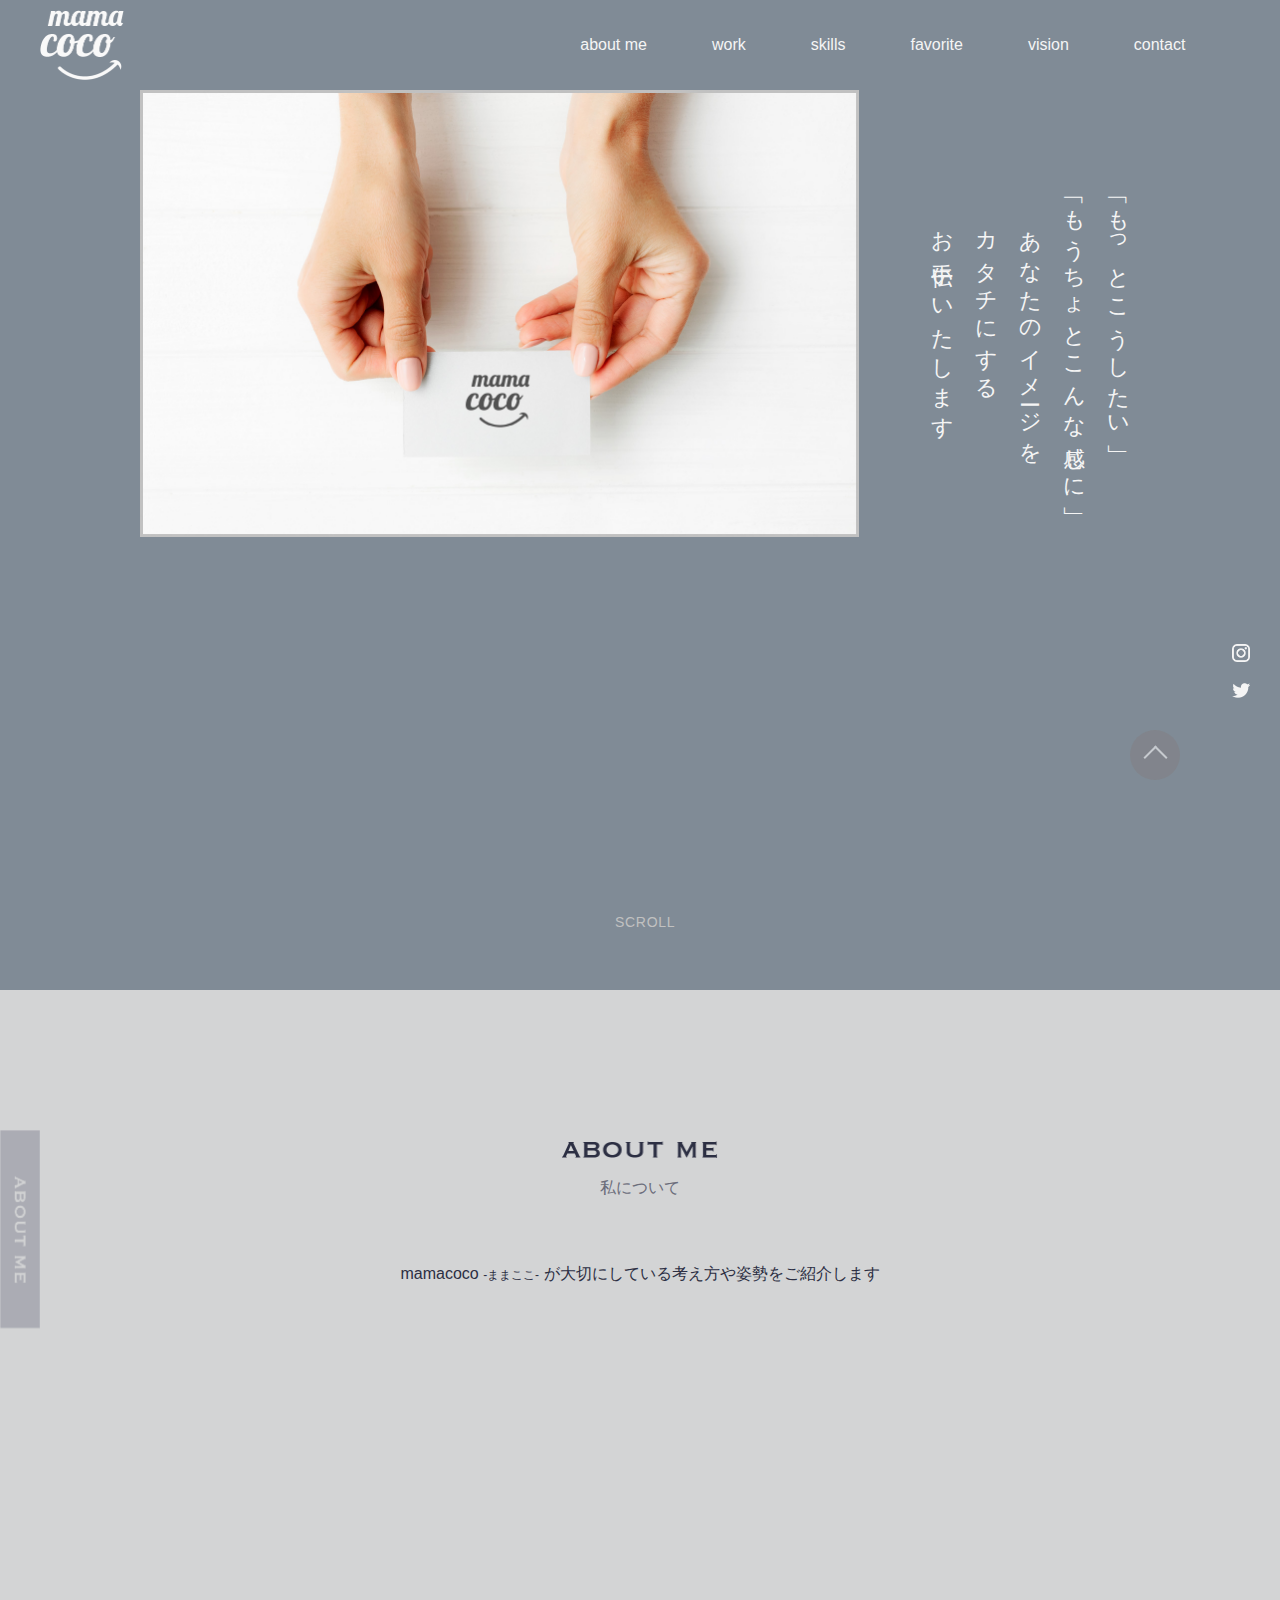
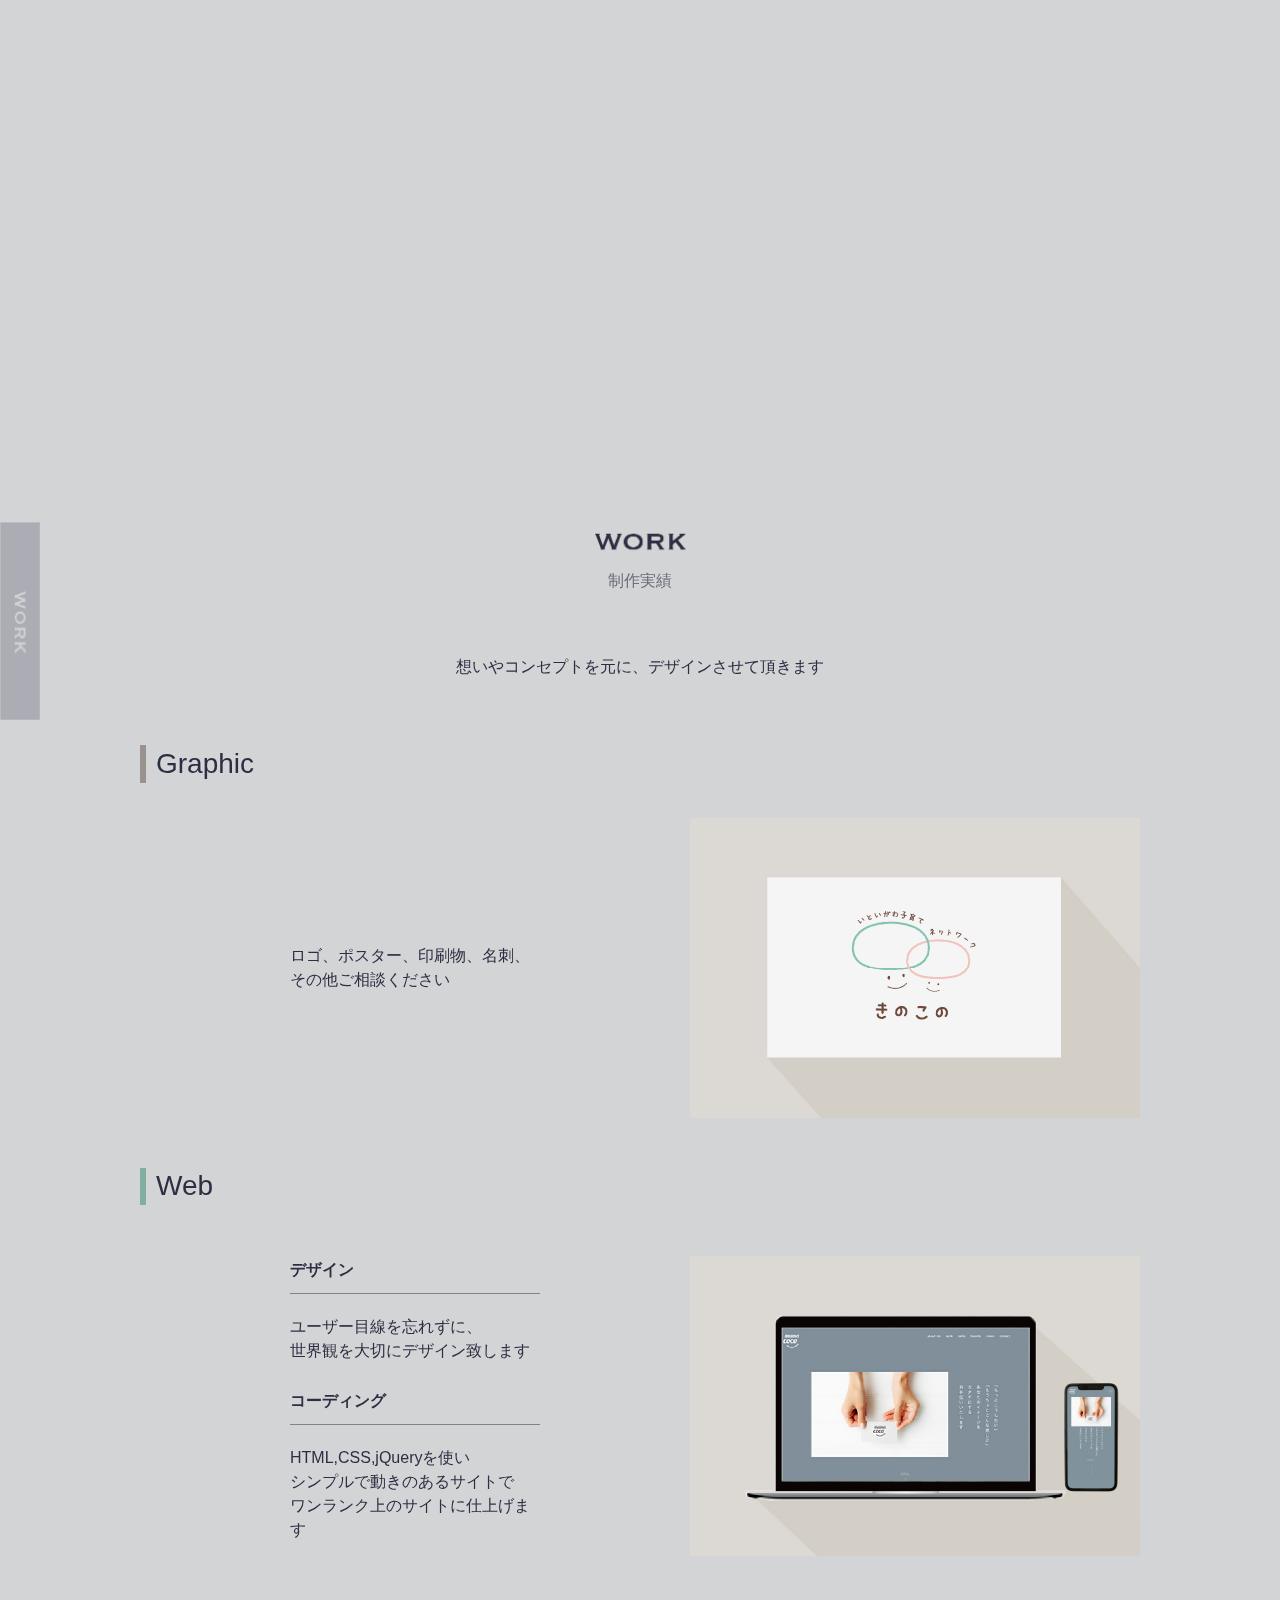
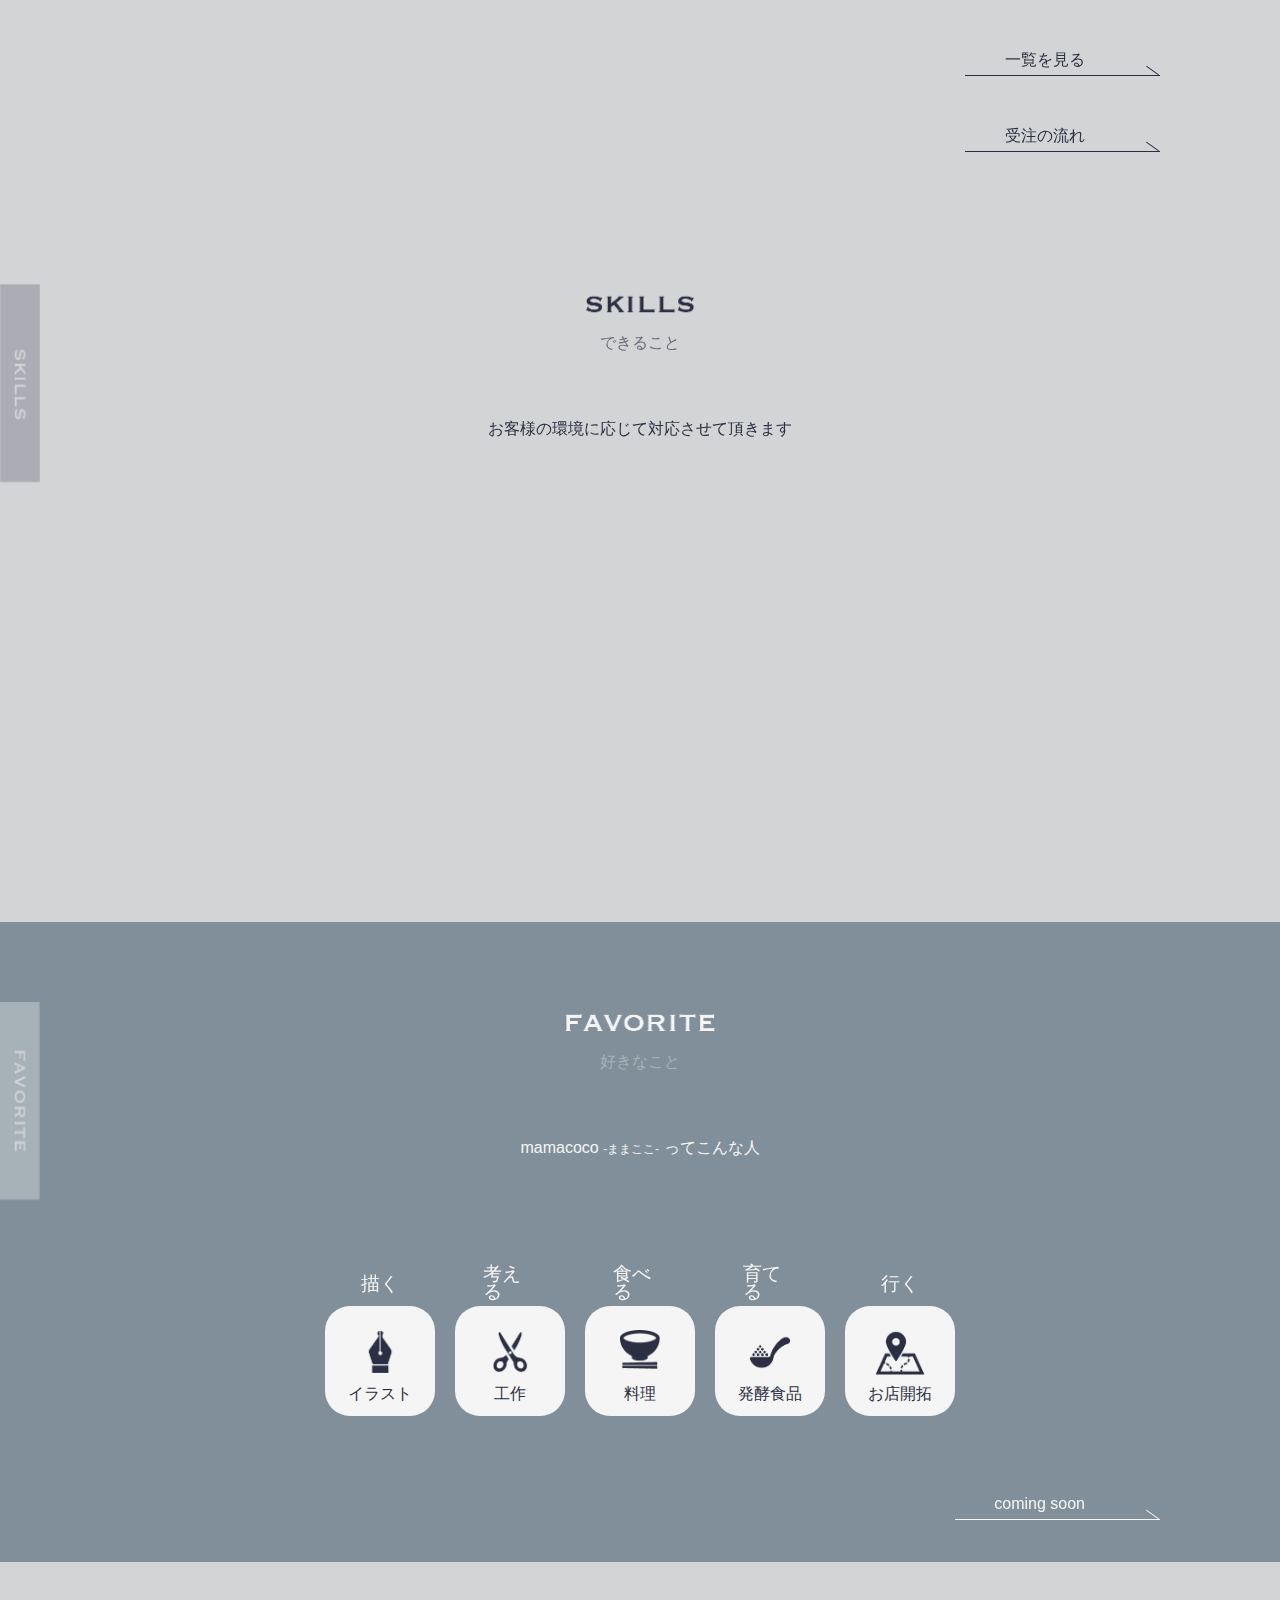
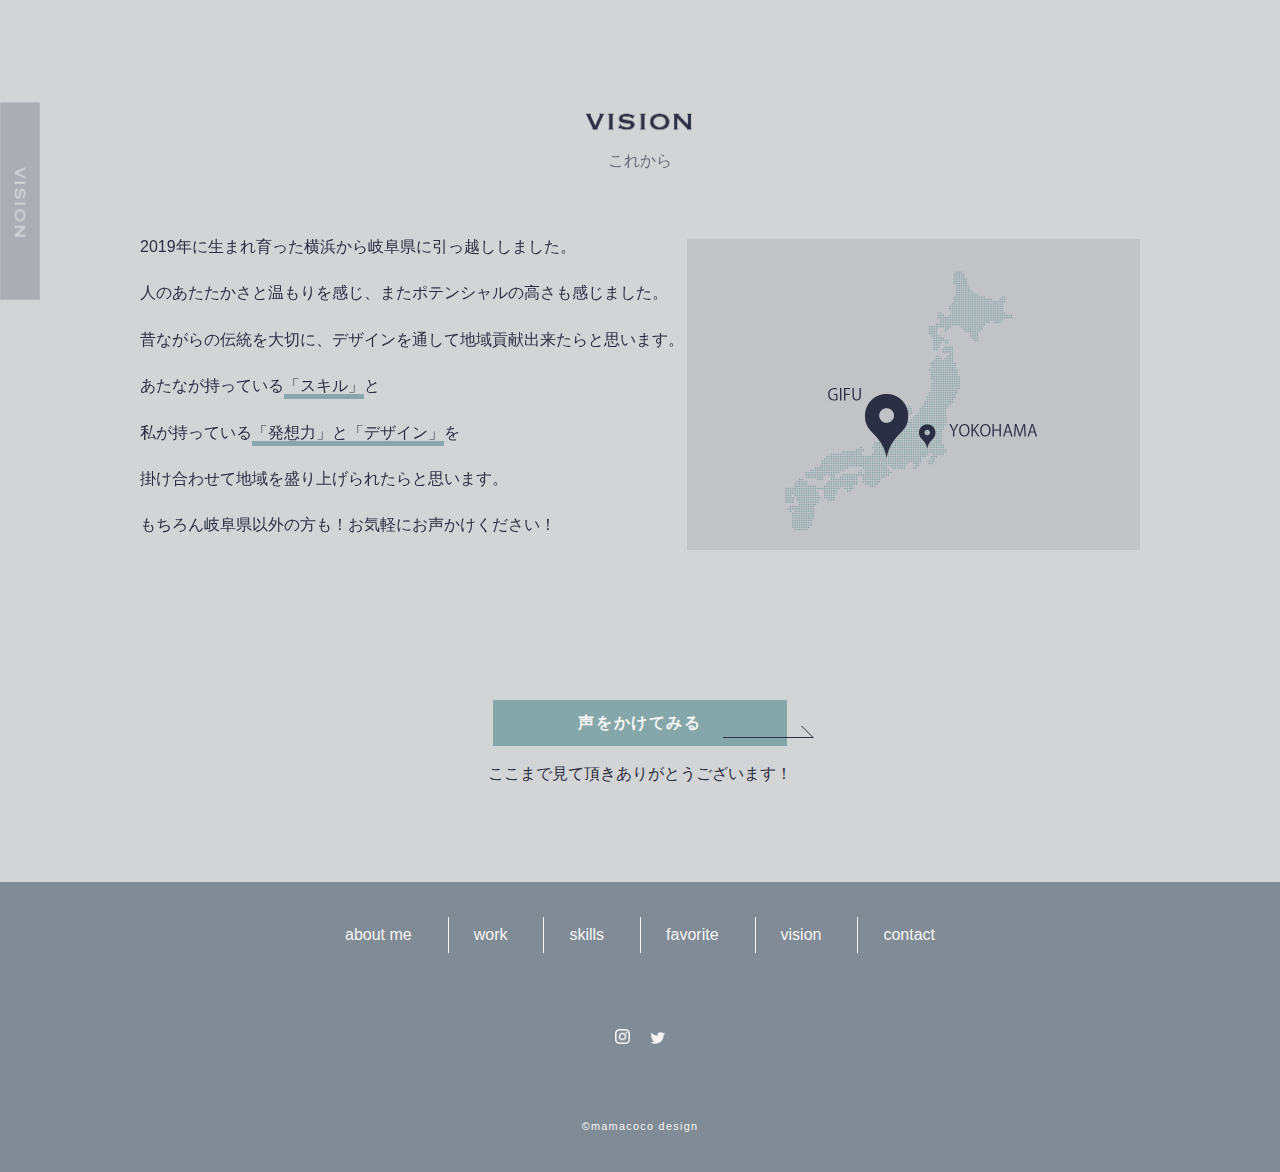
==== index.html @ 7bc3cb45 "公開" ====
<!DOCTYPE html>
<html lang="ja">

<head>
    <meta charset="UTF-8">
    <meta http-equiv="X-UA-Compatible" content="IE=edge">
    <meta name="viewport" content="width=device-width, initial-scale=1.0">
    <title>mamacoco -portfolio-</title>
    <meta name="description" content="mamacocoのポートフォリオサイトです">
    <link rel="shortcut icon" href="favicon.ico">
    <link rel="apple-touch-icon" href="apple-touch-icon.png">
    <link rel="icon" type="image/png" href="android-chrome-192x192.png">
    <link rel="stylesheet" href="css/common.css">
    <link rel="stylesheet" href="css/style.css">
    <script src="https://ajax.googleapis.com/ajax/libs/jquery/3.6.1/jquery.min.js"></script>

</head>

<body>
    <header id="header">
        <div class="header_wrap">
            <h1 class="header_logo"><a href=""><img src="images/mamacoco_logo@2x.png" alt="mamacoco"></a></h1>
            <nav class="pc_nav">
                <ul>
                    <li><a href="#about">about me</a></li>
                    <li><a href="#work">work</a>
                        <ul class="dropdown_inner">
                            <li class="dropdown_list"><a href="work/index.html">実績一覧</a></li>
                            <li class="dropdown_list"><a href="work/flowchart.html">受注の流れ</a></li>
                        </ul>
                    </li>
                    <li><a href="#skills">skills</a></li>
                    <li><a href="#favorite">favorite</a></li>
                    <li><a href="#vision">vision</a></li>
                    <li><a href="contact/index.html">contact</a></li>
                </ul>
            </nav>
            <div class="sp_btn"><span></span></div>
            <nav class="sp_nav">
                <ul>
                    <li><a href="#about">about me</a></li>
                    <li><a href="#work">work</a></li>
                    <li><a href="work/flowchart.html">how to order</a></li>
                    <li><a href="#skills">skills</a></li>
                    <li><a href="#favorite">favorite</a></li>
                    <li><a href="#vision">vision</a></li>
                    <li><a href="contact/index.html">contact</a></li>

                    <li><a href="https://www.instagram.com/mamacoco_22"><img src="images/instagram_icon_02.png"
                                alt="instagram"></a><a href="https://twitter.com/@h_ykk_h"><img
                                src="images/twitter_icon_02@2x.png" alt="twitter"></a></li>
                </ul>
                <!-- <div class="sp_nav_sns">
                    <div class="sp_sns_insta"><a href="https://www.instagram.com/mamacoco_22"><img
                                src="images/instagram_icon_02.png" alt="instagram"></a></div>
                    <div class="sp_sns_twitter"><a href="https://twitter.com/@h_ykk_h"><img
                                src="images/twitter_icon_02@2x.png" alt="twitter"></a>
                    </div>
                </div> -->
            </nav>

        </div>

    </header>
    <main>
        <!-- <div class="loader">
            <div class="loader_animation"><img src="images/mamacoco_logo_02@2x.png" alt=""></div>
        </div> -->
        <div class="lead_inner">
            <div class="lead_box">
                <div class="lead_img">
                    <img src="images/firstview_01.jpg" alt="名刺を持ってご挨拶">
                </div>
                <p class="lead_text">「もっとこうしたい」<br>「もうちょとこんな感じに」<br>&emsp;あなたのイメージを<br>
                    &emsp;カタチにする<br>&emsp;お手伝いいたします</p>
            </div>
            <ul class="lead_sns">
                <li><a href="https://www.instagram.com/mamacoco_22"><img src="images/instagram_icon_02.png"
                            alt="instagram"></a></li>
                <li><a href="https://twitter.com/@h_ykk_h"><img src="images/twitter_icon_02@2x.png" alt="twitter"></a>
                </li>
            </ul>
            <div class="scrolldown"><span>SCROLL</span></div>
        </div>
        <div class="side_wrapper">

            <div class="side_inner">
                <div class="side_heading">
                    <div class="side_img common_side_img"><img src="images/side_about.png" alt="about me"></div>
                </div>


                <section class="about inner">

                    <h2 id="about"><img src="images/about@2x.png" alt="about me"></h2>
                    <p class="under_text">私について</p>
                    <p class="sub_text">mamacoco&nbsp;<span class="small_text">-ままここ-</span>&nbsp;が<br
                            class="sp_only">大切にしている考え方や姿勢をご紹介します
                    </p>
                    <div class="about_box element">
                        <section class="about_item">
                            <div class="about_deco"><img src="images/onlyone.png" alt="only one"></div>
                            <div class="about_title">
                                <h3>あなただけのデザイン</h3>
                                <div class="about_number about_number_f"><img src="images/pc_01.png" alt="01"></div>
                            </div>
                            <p class="about_text">伝わるデザインを心がけています。<br>世界観を大切に唯一無二のものを<br>一緒に作りましょう
                            </p>

                        </section>
                        <section class="about_item">
                            <div class="about_deco about_deco_univ"><img src="images/universal.png" alt="universal">
                            </div>
                            <div class="about_title">
                                <h3>優しいデザイン</h3>
                                <div class="about_number"><img src="images/pc_02.png" alt="02"></div>
                            </div>
                            <p class="about_text">アクセシビリティ向上を目指し、<br>見やすさ分かりやすさ、<br>使い勝手を意識します</p>
                        </section>
                        <section class="about_item">
                            <div class="about_deco"><img src="images/skillup.png" alt="skill up"></div>
                            <div class="about_title">
                                <h3>上質なデザイン</h3>
                                <div class="about_number"><img src="images/pc_03.png" alt="03"></div>
                            </div>
                            <p class="about_text">
                                オリジナリティーを追求できる探求心を忘れずに、自分のレベルをあげる為に新しい事を取り入れて常にスキルアップし、<br>上質のデザインを提供出来るように
                                <br>心がけています
                            </p>
                        </section>
                        <section class="about_item">
                            <div class="about_deco"><img src="images/essence.png" alt="essence"></div>
                            <div class="about_title">
                                <h3>丁寧なデザイン</h3>
                                <div class="about_number"><img src="images/pc_04.png" alt="04"></div>
                            </div>
                            <p class="about_text">遊び心を忘れずに丁寧に真心込めて、<br>あなたの想いを大切に、<br>想いが伝わるように<br>愛を込めて制作させて頂きます</p>
                        </section>
                    </div>
                    <ul class="accordion-area">
                        <li>
                            <section>
                                <div class="accordion-item">
                                    <div class="accordion-deco"><img src="images/onlyone.png" alt="only one"></div>
                                    <h3 class="accordion-title">あなただけのデザイン</h3>
                                    <div class="accordion-number"><img src="images/pc_01.png" alt="01"></div>
                                </div>
                                <div class="accordion-box">
                                    <p> 伝わるデザインを心がけています。<br>世界観を大切に唯一無二のものを<br>一緒に作りましょう
                                    </p>
                                </div>

                            </section>
                        </li>
                        <li>
                            <section>
                                <div class="accordion-item">
                                    <div class="accordion-deco accordion-deco_uni"><img src="images/universal.png"
                                            alt="universal"></div>
                                    <h3 class="accordion-title">優しいデザイン</h3>
                                    <div class="accordion-number"><img src="images/pc_02.png" alt="02"></div>
                                </div>
                                <div class="accordion-box">
                                    <p>アクセシビリティ向上を目指し、<br>見やすさ分かりやすさ、<br>使い勝手を意識します</p>
                                </div>
                            </section>
                        </li>
                        <li>
                            <section>
                                <div class="accordion-item">
                                    <div class="accordion-deco"><img src="images/skillup.png" alt="skill up"></div>
                                    <h3 class="accordion-title">上質なデザイン</h3>
                                    <div class="accordion-number"><img src="images/pc_03.png" alt="03"></div>

                                </div>
                                <div class="accordion-box">
                                    <p>オリジナリティーを追求できる探求心を忘れずに、自分のレベルをあげる為に新しい事を取り入れて常にスキルアップし、<br>上質のデザインを提供出来るように
                                        <br>心がけています
                                    </p>
                                </div>
                            </section>
                        </li>
                        <li>
                            <section>
                                <div class="accordion-item">
                                    <div class="accordion-deco"><img src="images/essence.png" alt="essence"></div>
                                    <h3 class="accordion-title">丁寧なデザイン</h3>
                                    <div class="accordion-number"><img src="images/pc_04.png" alt="04"></div>

                                </div>
                                <div class="accordion-box">
                                    <p>遊び心を忘れずに丁寧に真心込めて、<br>あなたの想いを大切に、<br>想いが伝わるように<br>愛を込めて制作させて頂きます</p>
                                </div>
                            </section>
                        </li>
                    </ul>
                </section>
            </div>
        </div>
        <div class="side_wrapper">

            <div class="side_inner">
                <div class="side_heading">
                    <div class="side_img common_side_img"><img src="images/side_work.png" alt="work"></div>
                </div>
                <section id="work" class="work inner">


                    <h2><img src="images/work@2x.png" alt="work"></h2>
                    <p class="under_text">制作実績</p>
                    <p class="sub_text">想いやコンセプトを元に、<br class="sp_only">デザインさせて頂きます</p>
                    <div class="sp_work_inner">
                        <h3 class="work_title graphic">Graphic</h3>
                        <div class="work_box">
                            <div class="work_unit">
                                <p>ロゴ、ポスター、印刷物、名刺、<br>その他ご相談ください</p>
                            </div>
                            <div class="top_img mask_graphic">
                                <div><img src="images/top_work_01.jpg" alt="グラフィック実績"></div>
                                <a href="work/index.html#graphic" class="hover_mask">
                                    <p>
                                        グラフィックを見る
                                    </p>
                                </a>
                            </div>

                        </div>
                        <h3 class="work_title web">Web</h3>
                        <div class="work_box">
                            <div class="web_title">
                                <h4>デザイン</h4>
                                <p class="web_unit">ユーザー目線を忘れずに、<br>世界観を大切にデザイン致します</p>
                                <h4>コーディング</h4>
                                <p class="web_unit">HTML,CSS,jQueryを使い<br>シンプルで動きのあるサイトで<br>ワンランク上のサイトに仕上げます</p>
                            </div>
                            <div class="top_img mask_graphic">

                                <div class="top_img"><img src="images/top_work_02.jpg" alt="Web実績"></div>
                                <a href="work/index.html#web" class="hover_mask mask_web">
                                    <p>
                                        Webを見る
                                    </p>
                                </a>
                            </div>
                        </div>
                    </div>
                    <div class="btn_more">
                        <a href="work/index.html" class="btnarrow">一覧を見る</a>
                    </div>
                    <div class="btn_more">
                        <a href="work/flowchart.html" class="btnarrow btn_more_flow_text"> 受注の流れ</a>
                    </div>

                </section>
            </div>
        </div>
        <div class="side_wrapper">
            <div class="side_inner">
                <div class="side_heading">
                    <div class="side_img common_side_img"><img src="images/side_skills.png" alt=""></div>
                </div>
                <section id="skills" class="skills inner">
                    <h2><img src="images/skills@2x.png" alt="skills"></h2>
                    <p class="under_text">できること</p>
                    <p class="sub_text">お客様の環境に応じて対応させて頂きます</p>
                    <ul class="element">
                        <li>IIIustrator</li>
                        <li>Photoshop</li>
                        <li>Canva</li>
                        <li>HTML</li>
                        <li>CSS</li>
                        <li>JQuery</li>
                        <li>Figma</li>
                        <li>Wordpress</li>
                        <li>Studio</li>
                    </ul>
                </section>
            </div>
        </div>
        <section id="favorite" class="favorite">
            <div class="side_heading">
                <div class="side_img"><img src="images/side_favorite.png" alt=""></div>
            </div>
            <div class="favorite_inner">
                <h2><img src="images/favorite@2x.png" alt="favorite"></h2>
                <p class="under_text">好きなこと</p>
                <p class="sub_text">mamacoco&nbsp;<span class="small_text">-ままここ-</span>&nbsp;ってこんな人</p>

                <ul>

                    <li>
                        <div class="regular">
                            <h3>描く</h3>
                            <div class="favorite_icon"><img src="images/top_icon_01@2x.png" alt="ペン先のイラスト"></div>
                            <p>イラスト</p>
                        </div>
                        <div class="large">
                            <h3>描<span>く</span></h3>
                            <p class="large_comment">子供のラクガキをグッツにしたり、
                                毎日を楽しく過ごせるイラストを描いています</p>
                            <div class="large_icon"><img src="images/top_icon_06_a@2x.png" alt="ペン先のイラスト">
                            </div>
                            <p class="large_text">イラスト</p>
                        </div>
                    </li>


                    <li>
                        <div class="regular">
                            <h3>考える</h3>
                            <div class="favorite_icon"><img src="images/top_icon_02@2x.png" alt="ハサミのイラスト"></div>
                            <p>工作</p>
                        </div>
                        <div class="large">
                            <h3>考<span>える</span></h3>
                            <p class="large_comment">やっぱり紙の素材を感じていたい。誕生日やイベント毎に無心で作っています</p>
                            <div class="large_icon"><img src="images/top_icon_07_a@2x.png" alt="ハサミのイラスト">
                            </div>
                            <p class="large_text">工作</p>
                        </div>
                    </li>



                    <li>
                        <div class="regular">
                            <h3>食べる</h3>
                            <div class="favorite_icon"><img src="images/top_icon_03@2x.png" alt="お茶碗のイラスト"></div>
                            <p>料理</p>
                        </div>
                        <div class="large">
                            <h3>食<span>べる</span></h3>
                            <p class="large_comment">旬の食材を美味しく食材の栄養を引き出し、カラダが喜ぶ食生活を送っています</p>
                            <div class="large_icon"><img src="images/top_icon_08@2x.png" alt="お茶碗のイラスト"></div>
                            <p class="large_text">料理</p>
                        </div>
                    </li>


                    <li>
                        <div class="regular">
                            <h3>育てる</h3>
                            <div class="favorite_icon favorite_icon_otama"><img src="images/top_icon_04_a@2x.png"
                                    alt="おたまのイラスト"></div>
                            <p>発酵食品</p>
                        </div>
                        <div class="large">
                            <h3>育<span>てる</span></h3>
                            <p class="large_comment">梅干しに味噌やぬか漬け、日本の伝統食で家族の健康を支えます</p>
                            <div class="large_icon large_icon_otama"><img src="images/top_icon_09@2x.png"
                                    alt="おたまのイラスト"></div>
                            <p class="large_text">発酵食品</p>
                        </div>
                    </li>


                    <li>
                        <div class="regular">
                            <h3>行く</h3>
                            <div class="favorite_icon favorite_icon_map"><img src="images/top_icon_05_a@2x.png"
                                    alt="地図のイラスト"></div>
                            <p>お店開拓</p>
                        </div>
                        <div class="large">
                            <h3>行<span>く</span></h3>
                            <p class="large_comment">未知の中部地区で行ってみたい所やりたい事だらけです</p>
                            <div class="large_icon large_icon_map"><img src="images/top_icon_10@2x.png" alt="地図のイラスト">
                            </div>
                            <p class="large_text">お店開拓</p>
                        </div>
                    </li>


                </ul>

                <div class="btn_more">
                    <a href="#" class="btnarrow favorite_btn">coming soon</a>
                </div>
            </div>
        </section>
        <div class="side_wrapper">
            <div class="side_inner">
                <div class="side_heading">
                    <div class="side_img common_side_img"><img src="images/side_vision.png" alt=""></div>
                </div>
                <section id="vision" class="vision inner">

                    <h2><img src="images/vision@2x.png" alt="vision"></h2>
                    <p class="under_text">これから</p>
                    <div class="vision_box">
                        <p class="vision_text">2019年に生まれ育った横浜から岐阜県に引っ越ししました。<br>
                            人のあたたかさと温もりを感じ、またポテンシャルの高さも感じました。<br>
                            昔ながらの伝統を大切に、デザインを通して地域貢献出来たらと思います。<br>
                            あたなが持っている<span class="text_border">「スキル」</span>と<br>
                            私が持っている<span class="text_border">「発想力」と「デザイン」</span>を<br>
                            掛け合わせて地域を盛り上げられたらと思います。<br>
                            もちろん岐阜県以外の方も！お気軽にお声かけください！</p>
                        <div class="vision_img"><img src="images/vision_02@2x-80.jpg" alt=""></div>
                    </div>

                </section>
            </div>
        </div>
        <div class="contact_inner">
            <a href="contact/index.html" class="contact_btn">声をかけてみる</a>
            <p class="contact_text">ここまで見て頂きありがとうございます！</p>
        </div>
        <div id="page_top"><a href="#"></a></div>
    </main>

    <footer>
        <nav class="fnav">
            <ul>
                <li><a href="#about">about me</a></li>
                <li><a href="#work">work</a></li>
                <li><a href="#skills">skills</a></li>
                <li><a href="#favorite">favorite</a></li>
                <li><a href="#vision">vision</a></li>
                <li><a href="contact/index.html">contact</a></li>
            </ul>
        </nav>
        <ul class="footer_sns">
            <li><a href="https://www.instagram.com/mamacoco_22"><img src="images/instagram_icon_02.png"
                        alt="instagram"></a></li>
            <li><a href="https://twitter.com/@h_ykk_h"><img src="images/twitter_icon_02@2x.png" alt="twitter"></a></li>
        </ul>
        <p class="footer_copy"><small>&copy;mamacoco&nbsp;design</small></p>
    </footer>

    <script>
        $(function () {
            //ここの中に記述
            $('.sp_btn, .sp_nav li').on('click', function () {
                $('.sp_nav').fadeToggle('');
                $('.sp_btn').toggleClass('open');
            });
            $('.favorite ul li').on('click', function () {
                $('.favorite ul li').removeClass('is-active');
                $(this).addClass('is-active');
            });
            // アコーディオン
            $('.accordion-item').on('click', function () {
                var findElm = $(this).next(".accordion-box");
                $(findElm).slideToggle();
                if ($(this).find('.accordion-title').hasClass('close')) {
                    $(this).find('.accordion-title').removeClass('close');
                } else {
                    $(this).find('.accordion-title').addClass('close');
                }
            });

        });
    </script>
    <script>

    </script>
    <!-- <script>
        $(function () {
            function end_loader() {
                $('.loader').fadeOut(800);
            }
            $(window).on('load', function () {
                setTimeout(function () {
                    end_loader();
                }, 2000)
            })

        })
    </script> -->
    <script>
        $(function () {
            $(window).scroll(function () {
                const windowHeight = $(window).height();
                const scroll = $(window).scrollTop();

                $('.element').each(function () {
                    const targetPosition = $(this).offset().top;
                    if (scroll > targetPosition - windowHeight + 100) {
                        $(this).addClass("is-fadein");
                    }
                });
            });
        });
    </script>

</body>

</html>
---- css/common.css ----
@charset "utf-8";
/* cssリセット */

/*利用するタグによってこちらの内容は増やす*/

html,
body,
h1,
h2,
h3,
p,
dl,
dt,
dd,
ul,
li {
    margin: 0;
    padding: 0;
    line-height: 1;

    color: #2c2f43;
    font-family: "游ゴシック体", YuGothic, "游ゴシック Medium",
        "Yu Gothic Medium", "游ゴシック", "Yu Gothic", sans-serif;
    font-feature-settings: "palt";
    scroll-behavior: smooth;
    scroll-padding-top: 89px;
}

a {
    text-decoration: none;

    color: inherit;
    transition: 0.3s;
}
a:hover {
    opacity: 0.5;
}
ul {
    list-style: none;
}

img {
    max-width: 100%;
    vertical-align: bottom;
    border: none;
}
/* 共通 */
body {
    background-color: #d3d4d5;
}
.inner {
    max-width: 1000px;
    margin: 0 auto;
    margin-top: 60px;

    padding: 80px 40px 0 40px;
}
.under_text {
    margin-top: 13px;
    text-align: center;
    margin-bottom: 70px;
    color: #6b6d7b;
}
.sub_text {
    text-align: center;
    margin-bottom: 70px;
}
.small_text {
    font-size: 12px;
}
.sp_only {
    display: none;
}
/* ヘッダー */
header {
    background-color: #808b96;
    position: fixed;
    top: 0;
    left: 0;
    right: 0;
    z-index: 999;
}
.header_wrap {
    display: flex;
    justify-content: space-between;
    max-width: 1200px;
    margin-left: 20px;
    align-items: center;
    padding-right: 7%;
    padding-left: 20px;
}
.header_logo {
    width: 84px;
    margin-bottom: 10px;
}
.pc_nav ul {
    display: flex;
}
.pc_nav > ul > li {
    color: #f5f5f5;
    font-size: 16px;
    padding: 36px 5px;
    position: relative;
    display: inline-block;
    text-decoration: none;
}
.pc_nav > ul > li + li {
    margin-left: 55px;
}
/* ホバーした時の下線 */
.pc_nav > ul > li a::after {
    position: absolute;
    bottom: 22px;
    left: 0;
    content: "";
    width: 100%;
    height: 2px;
    background: #f5f5f5;
    transform: scale(0, 1);
    transform-origin: left top;
    transition: transform 0.3s;
}
.pc_nav > ul > li a:hover::after {
    transform: scale(1, 1);
}
.dropdown_list a:hover::after {
    display: none;
}
.pc_nav ul .dropdown_inner {
    display: none;
    width: 100%;
    position: absolute;
    top: 88px;
    left: 0;
}
.pc_nav ul li:hover .dropdown_inner {
    display: block;
    display: flex;
    flex-direction: column;
    align-items: center;
}
.dropdown_inner .dropdown_list {
    width: 100px;
    height: 50px;
    background-color: #808f9a;
    transition: all 0.3s;
    position: relative;
    margin-left: 0;
}
.dropdown_list::before {
    content: "";
    width: 100%;
    height: 1px;
    background-color: #6b6d7b;
    position: absolute;
    top: 0;
    left: 0;
}
.dropdown_list:hover {
    background-color: #808f9a;
}
.dropdown_list a {
    display: flex;
    justify-content: center;
    align-items: center;
    color: #f5f5f5;
    padding-top: 15px;
}

/* サイド */
.side_inner {
    width: 100%;
    position: relative;
}
.side_wrapper {
    width: 100%;
    position: relative;
}
.side_heading {
    position: absolute;
    top: 0;
    left: 0;
    height: 100%;
}
.side_img {
    width: 40px;
    position: sticky;
    left: 0;
    top: 0;
    padding-top: 80px;
}
.outline {
    padding-left: 40px;
    padding-right: 40px;
    margin-top: 80px;
}
/* 矢印ボタン */
.btnarrow {
    position: relative;
    display: inline-block;
    padding: 0 75px;
    color: #2c2f43;
    text-decoration: none;
    outline: none;
}
.btnarrow::before {
    content: "";
    position: absolute;
    bottom: -8px;
    left: 15%;
    width: 85%;
    height: 1px;
    background: #2c2f43;

    transition: all 0.3s;
}
.btnarrow::after {
    content: "";
    position: absolute;
    bottom: -3px;
    right: 0;
    width: 15px;
    height: 1px;
    background: #2c2f43;
    transform: rotate(35deg);
    transition: all 0.3s;
}
.btnarrow:hover::before {
    left: 20%;
}
.btnarrow:hover::after {
    right: -5%;
}
.btn_more {
    text-align: end;
    margin-top: 80px;
    margin-right: -20px;
}

/* コンタクトボタン */
.contact_btn {
    position: relative;
    padding: 15px 85px;
    display: inline-block;
    text-align: center;
    text-decoration: none;
    color: #f5f5f5;
    font-weight: bold;
    background: #86a7a9;
    letter-spacing: 0.1em;
    outline: none;
    transition: all 0.2s linear;
}
.contact_btn:hover {
    background: #86a7a9;
    color: #2c2f43;
    opacity: 1;
}
.contact_btn::before {
    content: "";
    position: absolute;
    top: 80%;
    right: -26px;
    width: 90px;
    height: 1px;
    background: #2c2f43;
    transition: all 0.2s linear;
}
.contact_btn::after {
    content: "";
    position: absolute;
    top: 56%;
    right: -21px;
    width: 1px;
    height: 12px;
    background: #2c2f43;
    transform: skewX(45deg);
    transition: all 0.2s linear;
}
.contact_btn:hover::before {
    right: -30px;
}
.contact_btn:hover::after {
    right: -25px;
}
.contact_inner {
    text-align: center;
    margin-bottom: 100px;
}
.contact_text {
    margin-top: 20px;
}

/* 一覧へ戻るボタン */
.prev_btn {
    padding: 15px 85px;
    display: inline-block;
    text-align: center;
    text-decoration: none;
    color: #f5f5f5;
    font-weight: bold;
    background: #86a7a9;
    letter-spacing: 0.1em;
}
.prev_btn:hover {
    background: #86a7a9;
    color: #2c2f43;
    opacity: 1;
}
/* ページトップ */
#page_top {
    width: 50px;
    height: 50px;
    position: fixed;
    right: 100px;
    bottom: 120px;
    background: #828185;
    opacity: 0.6;
    border-radius: 50%;
}
#page_top a {
    position: relative;
    display: block;
    width: 50px;
    height: 50px;
    text-decoration: none;
}
#page_top a::before {
    position: absolute;
    content: "";
    border-top: 2px solid #f5f5f5;
    border-right: 2px solid #f5f5f5;
    transform: rotate(-45deg);
    width: 15px;
    height: 15px;
    top: 5px;
    bottom: 0;
    right: 0;
    left: 0;
    margin: auto;
    text-align: center;
}
/* フッター */
footer {
    background-color: #808b96;
}
.fnav ul {
    display: flex;
    justify-content: space-between;
    width: 640px;
    margin: 0 auto;
}
.fnav ul li {
    color: #f5f5f5;
    padding: 10px 25px;
    margin-top: 35px;
}
.fnav ul li + li {
    border-left: 1px solid #f5f5f5;
}
.footer_sns {
    display: flex;
    justify-content: center;
}
.footer_sns li {
    width: 15px;
    margin: 75px 10px;
}
.footer_copy {
    font-size: 13px;
    color: #f5f5f5;
    text-align: center;
    letter-spacing: 0.1em;
    padding-bottom: 40px;
    margin: 0 auto;
}

/* メニューの出し分け */
.sp_nav,
.sp_btn {
    display: none;
}

@media screen and (max-width: 1100px) {
    .pc_nav {
        display: none;
    }

    /* ハンバーガー */
    .sp_btn {
        position: absolute;
        top: 30px;
        right: 25px;
        display: block;
        height: 23px;
        cursor: pointer;
        z-index: 2;
    }
    .sp_btn span,
    .sp_btn span::before,
    .sp_btn span::after {
        display: block;
        width: 33px;
        height: 3px;
        border-radius: 2px;
        background: #f5f5f5;
        transition: 0.3s;
    }
    .sp_btn span::before,
    .sp_btn span::after {
        content: "";
        position: absolute;
    }
    .sp_btn span {
        position: relative;
        top: 10px;
    }
    .sp_btn span::before {
        bottom: 10px;
    }
    .sp_btn span::after {
        top: 10px;
    }
    /* ハンバーガー閉じる */
    .sp_btn.open span {
        background: transparent;
    }
    .sp_btn.open span::before {
        bottom: 0;
        transform: rotate(45deg);
    }
    .sp_btn.open span::after {
        top: 0;
        transform: rotate(135deg);
    }

    /* ハンバーガーメニュー */
    .sp_nav {
        position: absolute;
        top: 0;
        left: 0;
        width: 100%;
        height: 100vh;
        background: #808b96;
        z-index: 1;
    }
    .sp_nav ul {
        display: flex;
        flex-direction: column;
        justify-content: center;
        align-items: center;
        height: 100%;
    }
    .sp_nav ul li {
        padding: 20px 0;
        color: #f5f5f5;
        font-size: 18px;
        font-family: "游ゴシック体", YuGothic, "游ゴシック", "Yu Gothic",
            "メイリオ", "Hiragino Kaku Gothic ProN", "Hiragino Sans", sans-serif;
    }
    .sp_nav ul:last-child li a {
        padding: 10px;
    }
    /* .sp_nav_sns {
        display: flex;
    /* } */
    /* .sp_nav_sns .sp_sns_insta {
        position: absolute;
        top: 83%;
        left: 45%;
    }
    .sp_sns_twitter {
        position: absolute;
        top: 83%;
        left: 55%;
    } */
}

/* レスポンシブ */
/* ヘッダー */
@media screen and (max-width: 767px) {
    .header_logo {
        width: 45px;
        margin-top: 20px;
    }
    .side_heading {
        display: none;
    }
    .inner {
        padding: 0 10px;
    }
    .btn_more {
        margin-right: 10px;
    }
    /* フッター */
    .fnav ul {
        display: none;
    }
    #page_top {
        right: 20px;
    }
    .contact_btn {
        padding: 15px 50px;
    }
    .contact_btn::before {
        width: 75px;
    }
    .prev_btn {
        padding: 15px 75px;
    }
    .outline {
        padding: 0 20px;
    }

    /* ボタン */
    .btn_more {
        margin-top: 20px;
    }
    .under_text {
        margin-bottom: 40px;
    }
}
---- css/style.css ----
@charset "utf-8";
/* リード */
.lead_inner {
    width: 100%;
    height: 100vh;
    background-color: #808b96;
    padding-top: 90px;
    position: relative;
}
.lead_box {
    display: flex;
    max-width: 1000px;
    margin: auto;
    justify-content: space-between;
}
.lead_img {
    width: 719px;
}
.lead_text {
    writing-mode: vertical-rl;
    color: #f5f5f5;
    font-size: 22px;
    line-height: 2;
    letter-spacing: 0.2em;
    margin-top: 100px;
}
.lead_sns {
    position: absolute;
    top: 65%;
    right: 0;
    margin-right: 30px;
}
.lead_sns li {
    width: 18px;
    margin-bottom: 20px;
    text-align: right;
}
.scrolldown {
    position: absolute;
    left: 50%;
    bottom: 10px;
    height: 50px;
}
.scrolldown span {
    position: absolute;
    left: -25px;
    top: -15px;
    color: #c1c1c1;
    font-size: 14px;
    letter-spacing: 0.05em;
}
.scrolldown::after {
    content: "";
    position: absolute;
    top: 0;
    width: 1px;
    height: 30px;
    background: #c1c1c1;
    animation: pathmove 1.4s ease-in-out infinite;
    opacity: 0;
}
@keyframes pathmove {
    0% {
        height: 0;
        top: 0;
        opacity: 0;
    }
    30% {
        height: 30px;
        opacity: 1;
    }
    100% {
        height: 0;
        top: 50px;
        opacity: 0;
    }
}

/* about me */
.accordion-area {
    display: none;
}
.about h2 {
    width: 158px;
    margin: 0 auto;
}
.about_item {
    width: 340px;
    height: 315px;
}
.about_title {
    position: relative;
    width: 340px;
    height: 42px;
}
.about_number {
    position: absolute;
    top: -80%;
    left: 34%;
    width: 118px;
}
.about_number_f {
    width: 30%;
}
.about_deco {
    width: 82px;
    height: 52px;
    margin: 0 auto;
}
.about_deco_univ {
    width: 155px;
}
.about_title h3 {
    font-size: 20px;
    border-top: 1px solid #828185;
    border-bottom: 1px solid #828185;
    padding: 10px 0;
    text-align: center;
}

.about_box {
    display: flex;
    flex-wrap: wrap;
    justify-content: space-around;
}
.about_text {
    text-align: center;
    line-height: 2;
    letter-spacing: 0.1em;
    margin-top: 30px;
}

/* work */
.work h2 {
    width: 92px;
    margin: 0 auto;
}
.work_title {
    font-size: 28px;
    margin-bottom: 35px;
    padding: 0.3rem;
    padding-left: 10px;
    font-weight: normal;
}
.graphic {
    border-left: 6px solid #99918e;
}
.web {
    border-left: 6px solid #80af9f;
}
.top_img {
    width: 450px;
}
.work_box {
    display: flex;
    justify-content: space-between;
    align-items: center;
    margin-bottom: 50px;
}
.web_title h4 {
    border-bottom: 1px solid #828185;
    padding-bottom: 15px;
}
.work_unit,
.web_title {
    width: 250px;
    margin: 0 auto;
}
.work_unit p {
    line-height: 1.5;
}
.web_unit {
    line-height: 1.5;
    margin-bottom: 30px;
}
.mask_graphic {
    position: relative;
}
.hover_mask {
    width: 420px;
    height: 270px;
    position: absolute;
    top: 0;
    left: 0;
    background: #f5f5f5;
    border: solid 15px #99918e;
    opacity: 0;
    transition: 0.3s;
    display: flex;
    align-items: center;
    justify-content: center;
    letter-spacing: 0.1em;
    transform: scale(1);
}
.hover_mask:hover {
    transition: 0.3s;
    opacity: 0.7;
    transform: scale(1.02);
}
.hover_mask p {
    position: relative;
    top: 10px;
    transition: 0.3s;
}
.hover_mask:hover p {
    top: 0;
}
.mask_web {
    border: solid 15px #86a7a9;
}
.btn_more_flow {
    font-size: 14px;
}
.btn_more + .btn_more {
    margin-top: 60px;
}
/* skills  */
.skills {
    margin-bottom: 145px;
}
.skills h2 {
    width: 112px;
    margin: 0 auto;
}
.skills ul {
    max-width: 790px;
    display: flex;
    flex-wrap: wrap;
    justify-content: space-between;
    margin: 0 auto;
}
.skills ul li {
    width: 150px;
    border-radius: 10px;
    font-size: 18px;
    background: #c2c3c7;
    padding: 1rem 1rem 1rem 2.5rem;
    position: relative;
    margin-bottom: 40px;
}
.skills ul li:before {
    position: absolute;
    top: 27%;
    left: 20px;
    width: 3px;
    height: 50%;
    content: "";
    border-radius: 3px;
    background: #86a7a9;
}

/* favorite */
.favorite {
    background-color: #808f9a;
    position: relative;
    padding-left: 40px;
    padding-right: 40px;
}
.favorite_inner {
    max-width: 1000px;
    margin: 0 auto;
    justify-content: space-between;
}
.favorite h2 {
    width: 154px;
    margin: 0 auto;
    padding-top: 80px;
}
.favorite .under_text {
    color: #a6b1b8;
}
.favorite .sub_text {
    color: #f5f5f5;
}
.favorite ul {
    display: flex;
    justify-content: center;
    margin: 0 auto;
}
.favorite .regular {
    position: relative;
    background: #f5f5f5;
    border-radius: 25px;
    width: 110px;
    height: 110px;
    animation: regular 3s infinite ease-in-out 0.8s alternate;
    transition: 1.5s ease-in-out;
}
@keyframes regular {
    0% {
        transform: translate(0, 0) rotate(-7deg);
    }
    50% {
        transform: translate(0, -7px) rotate(0deg);
    }
    100% {
        transform: translate(0, 0) rotate(7deg);
    }
}
.favorite .regular h3 {
    position: absolute;
    top: -20%;
    left: 50%;
    color: #f5f5f5;
    font-weight: normal;
    transform: translate(-50%, -50%);
}
.favorite .regular p {
    text-align: center;
    margin-top: 80px;
    padding-top: 80px;
}
.favorite_icon {
    width: 40px;
    height: 40px;
    position: absolute;
    top: 40%;
    left: 50%;
    transform: translate(-50%, -50%);
}
.favorite_icon_otama {
    width: 50px;
}
.favorite_icon_map {
    width: 53px;
}
.favorite ul li.is-active .regular {
    display: none;
}
.favorite ul li {
    position: relative;
    margin: 0 10px;
}
.favorite ul li.is-active {
    width: 220px;
    margin: 0 10px;
}
.favorite ul li.is-active .large {
    transform: translate(-50%, -50%) scale(1);
}
/* ホバーした時の要素 */
.large {
    display: flex;
    width: 220px;
    flex-direction: column;
    justify-content: center;
    background: #f5f5f5;
    border-radius: 58px;
    height: 297px;
    align-items: center;
    position: absolute;
    top: 50%;
    left: 50%;
    margin-top: 30px;
    transform: translate(-50%, -50%) scale(0);
    transition: 0.3s;
}
.large_icon {
    width: 40px;
    padding-top: 15px;
}
.favorite .large .large_text {
    color: #d5d5d9;
}
.favorite .large h3 {
    font-size: 45px;
}
.favorite .large span {
    font-size: 20px;
}
.favorite .large p {
    padding: 25px 40px 0;
}
.favorite .large .large_comment {
    line-height: 1.2;
}
.favorite_btn {
    color: #f5f5f5;
    margin-bottom: 50px;
}
.favorite_btn::before {
    background: #f5f5f5;
}
.favorite_btn::after {
    background: #f5f5f5;
}

/* vision */
.vision {
    margin-bottom: 150px;
}
.vision h2 {
    width: 110px;
    margin: 0 auto;
}
.vision_box {
    display: flex;
    justify-content: space-between;
}
.vision_text {
    line-height: 2.9;
    margin-top: -15px;
}
.text_border {
    border-bottom: 5px solid #86a7a9;
}
.vision_img {
    width: 453px;
}
/* ローディング画面 */
.loader {
    position: fixed;
    width: 100%;
    height: 100vh;
    background-color: #808f9a;
    z-index: 555;
    top: 0;
    left: 0;
    display: flex;
    justify-content: center;
    align-items: center;
}
/* スクロール */
.element {
    opacity: 0;
    visibility: hidden;
    transform: translateY(30px);
    transition: opacity 1s, visibility 1s, transform 1s;
}
.is-fadein {
    opacity: 1;
    visibility: visible;
    transform: translateX(0);
}

/* レスポンシブ */

@media screen and (max-width: 1100px) {
    .lead_inner .scrolldown {
        bottom: -50px;
    }
    .lead_text {
        font-size: 18px;
    }
    .lead_sns {
        display: none;
    }
}
@media screen and (max-width: 767px) {
    .lead_box {
        display: flex;
        flex-direction: column;
        justify-content: center;
        align-items: center;
    }
    .lead_img {
        width: 295px;
    }
    .lead_text {
        font-size: 16px;
        margin-top: 15px;
    }
    .lead_sns {
        display: none;
    }
    .lead_inner .scrolldown {
        bottom: -60px;
    }
    .scrolldown span {
        top: -15px;
    }
    .sp_only {
        display: block;
    }
    .sub_text {
        line-height: 1.5;
    }
    /* about */
    .accordion-area {
        display: block;
    }
    .about_box {
        display: none;
    }
    .about {
        margin-top: 85px;
    }
    .about_item {
        margin-bottom: 10px;
    }
    .accordion-item {
        position: relative;
        padding-top: 15px;
    }
    .accordion-item .accordion-title {
        font-size: 18px;
        text-align: center;
        padding: 5%;
    }
    .accordion-deco {
        position: absolute;
        display: block;
        width: 55px;
        top: 3px;
        left: 140px;
        /* border-top: 1px solid #434f73; */
    }
    .accordion-deco_uni {
        width: 103px;
        margin-left: -15px;
    }
    .accordion-number {
        position: absolute;
        width: 36px;
        top: 30%;
        left: 30px;
    }
    .accordion-box {
        display: none;
        margin: 3% 3% 13% 10%;
        padding: 3%;
    }
    .accordion-box p {
        font-size: 15px;
        line-height: 1.85;
        text-align: center;
    }
    .accordion-area li {
        border-top: 1px solid #434f73;
    }
    .accordion-area li:last-child {
        border-bottom: 1px solid #434f73;
    }
    .accordion-title::before,
    .accordion-title::after {
        position: absolute;
        content: "";
        width: 15px;
        height: 2px;
        background-color: #434f73;
        transition: 0.3s;
    }
    .accordion-title::before {
        top: 48%;
        left: 300px;
        transform: rotate(0deg);
    }
    .accordion-title::after {
        top: 48%;
        left: 300px;
        transform: rotate(90deg);
    }
    /* .accordion-title.close::before {
        transform: rotate(45deg);
    } */

    .accordion-title.close::after {
        transform: rotate(0);
    }
    /* .accordion-title.close::before {
        transform: rotate(45deg);
    } */
    /* .accordion-title.close::after {
        transform: rotate(-45deg);
    }  */

    /* work */
    .work {
        padding: 0 40px;
    }
    .sp_work_inner {
        margin-left: auto;
    }
    .work_title {
        font-size: 24px;
    }
    .work_box {
        display: flex;
        flex-direction: column;
        display: block;
        text-align: left;
    }
    .web_unit {
        width: 100%;
    }
    .work_unit p {
        margin-bottom: 30px;
    }
    .top_img {
        width: 100%;
    }
    .mask_graphic {
        width: 100%;
    }
    .hover_mask {
        width: 100%;
        height: 100%;

        position: absolute;
        top: 0;
        left: 0;
        background: #f5f5f5;
        border: solid 10px #99918e;
        opacity: 0;
        transition: 0.3s;
        display: flex;
        align-items: center;
        justify-content: center;
        letter-spacing: 0.1em;
        transform: none;
        box-sizing: border-box;
    }
    .hover_mask:hover {
        transition: 0.3s;
        opacity: 0.7;
        transform: none;
    }
    .hover_mask p {
        position: relative;
        top: 10px;
        transition: 0.3s;
    }
    .mask_web {
        border: solid 10px #86a7a9;
    }
    /* skills */
    .skills {
        margin-top: 90px;
        margin-bottom: 90px;
    }

    .skills ul li {
        width: 110px;
        border-radius: 10px;
        font-size: 16px;
        background: #c2c3c7;
        padding: 1rem 0.5rem 1rem 2.5rem;
        position: relative;
        margin-bottom: 20px;
    }
    .skills ul li:before {
        position: absolute;
        top: 27%;
        left: 20px;
        width: 3px;
        height: 50%;
        content: "";
        border-radius: 3px;
        background: #86a7a9;
    }
    /* favorite */
    .favorite ul {
        flex-wrap: wrap;
    }
    .favorite .regular {
        position: relative;
        background: #f5f5f5;
        border-radius: 15px;
        width: 70px;
        height: 70px;
    }
    .favorite .regular h3 {
        position: absolute;
        font-size: 10px;
        top: -20%;
        left: 50%;
        color: #f5f5f5;
        font-weight: normal;
        transform: translate(-50%, -50%);
    }
    .favorite .regular p {
        text-align: center;
        font-size: 10px;
        margin-top: 80px;
        padding-top: 50px;
    }
    .favorite_icon {
        width: 27px;
        height: 27px;
        position: absolute;
        top: 40%;
        left: 50%;
        transform: translate(-50%, -50%);
    }
    .favorite_icon_otama {
        width: 30px;
    }
    .favorite_icon_map {
        width: 35px;
    }
    .favorite ul li.is-active .regular {
        display: none;
    }
    .favorite ul li {
        position: relative;
        margin: 0 10px;
    }
    .favorite ul li.is-active {
        width: 220px;
        margin: 0 10px;
    }
    .large {
        display: flex;
        width: 160px;
        flex-direction: column;
        justify-content: center;
        background: #f5f5f5;
        border-radius: 42px;
        height: 216px;
        align-items: center;
        position: absolute;
        top: 50%;
        left: 50%;
        margin-top: 30px;
        transform: translate(-50%, -50%) scale(0);
        transition: 0.3s;
    }
    .large_icon {
        width: 25px;
        padding-top: 8px;
    }
    .favorite .large .large_text {
        display: none;
    }
    .favorite .large h3 {
        font-size: 28px;
    }
    .favorite .large span {
        font-size: 12px;
    }
    .favorite .large p {
        padding: 10px 40px 0;
    }
    .favorite .large .large_comment {
        font-size: 15px;
        line-height: 1.25;
    }
    .large_icon_otama {
        width: 30px;
    }
    .large_icon_map {
        width: 40px;
    }
    /* vision */
    .vision_box {
        display: flex;
        flex-direction: column;
    }
    .vision_text {
        width: 100%;
        font-size: 15px;
        line-height: 2;
    }
    .vision_img {
        width: 100%;
    }
}
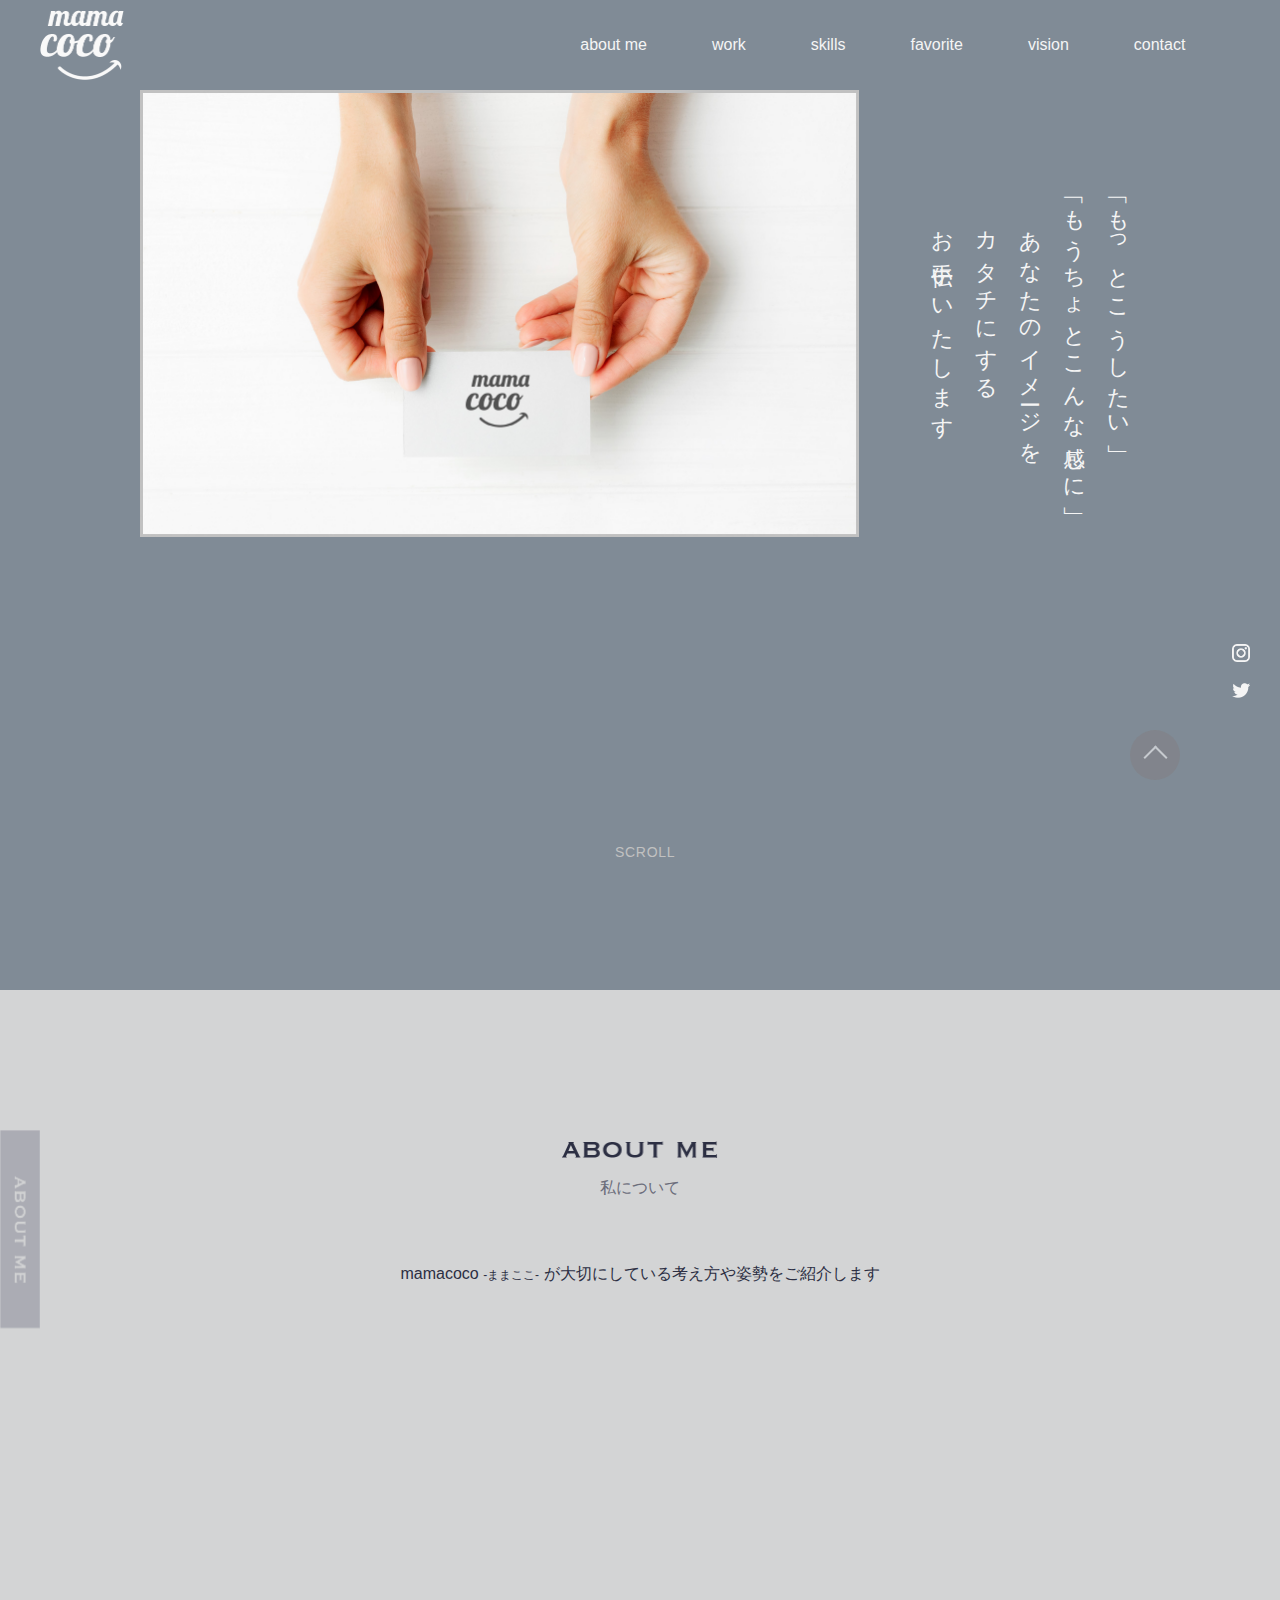
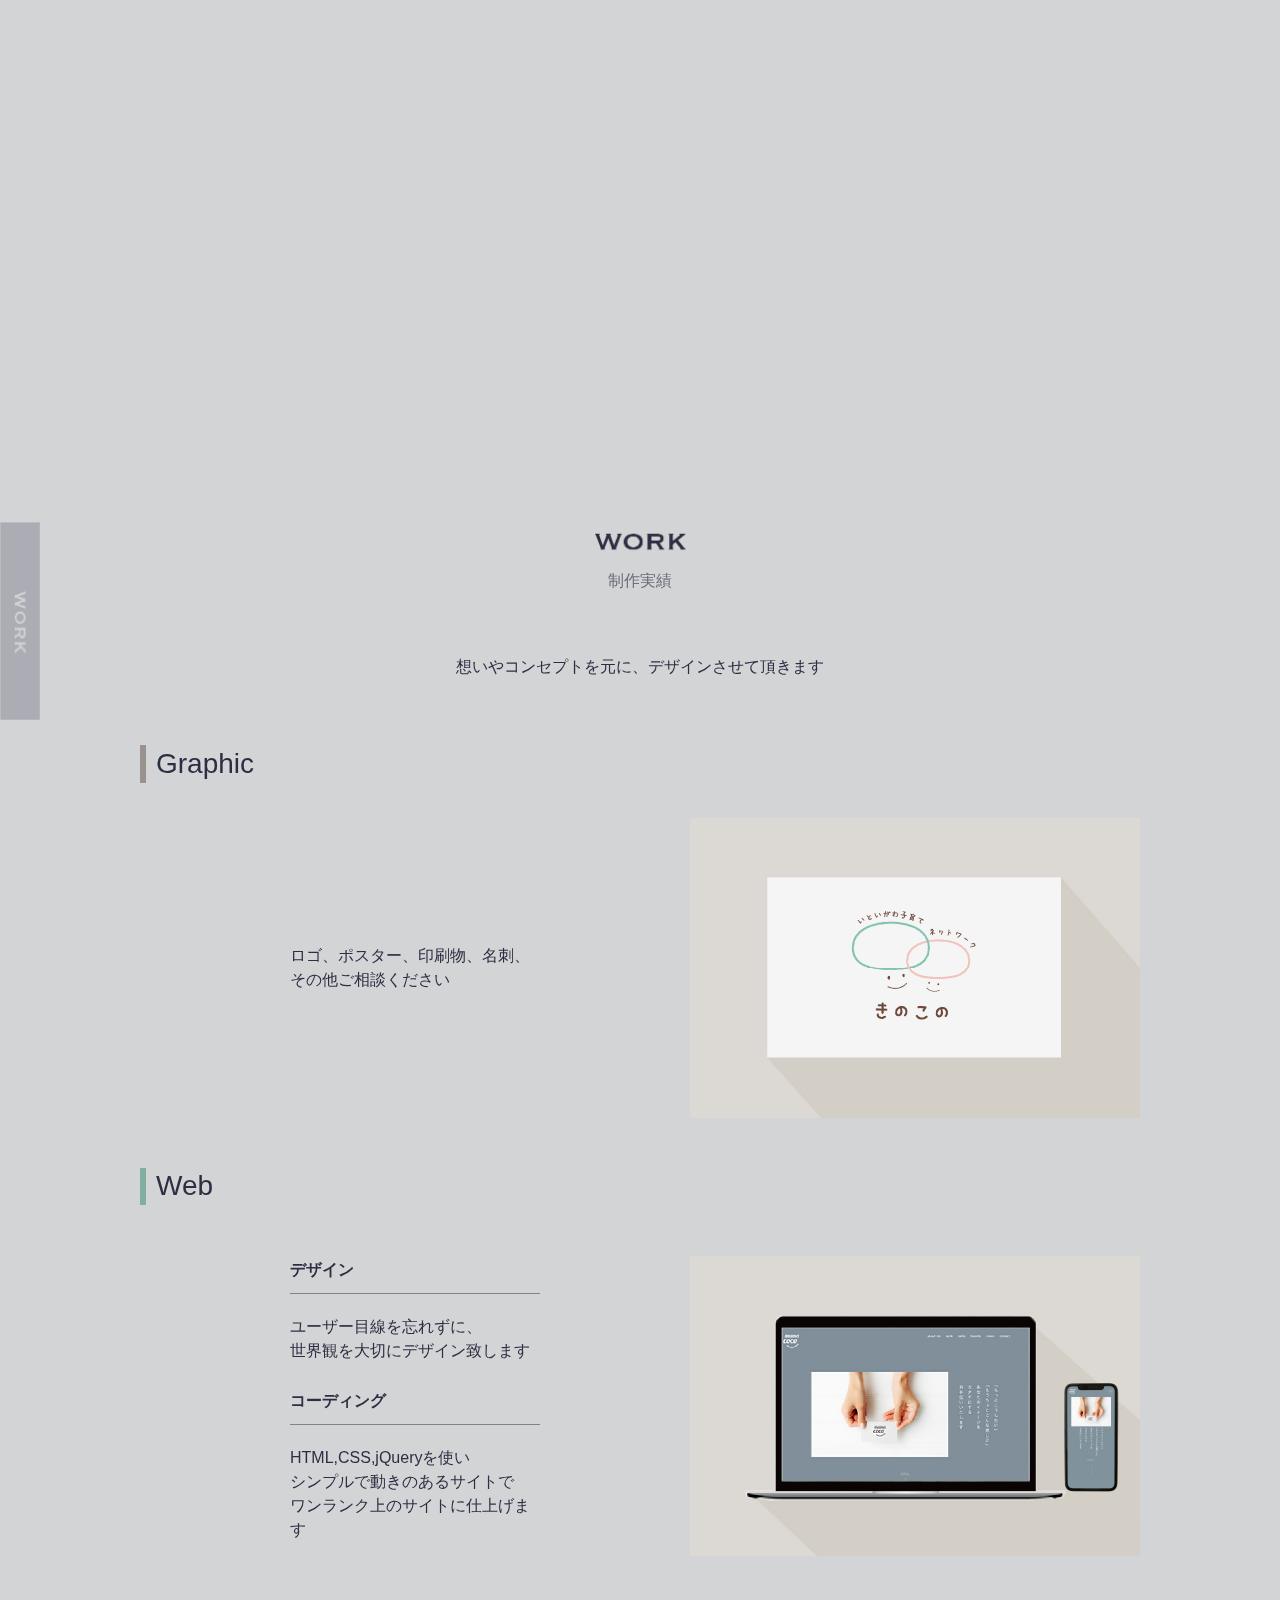
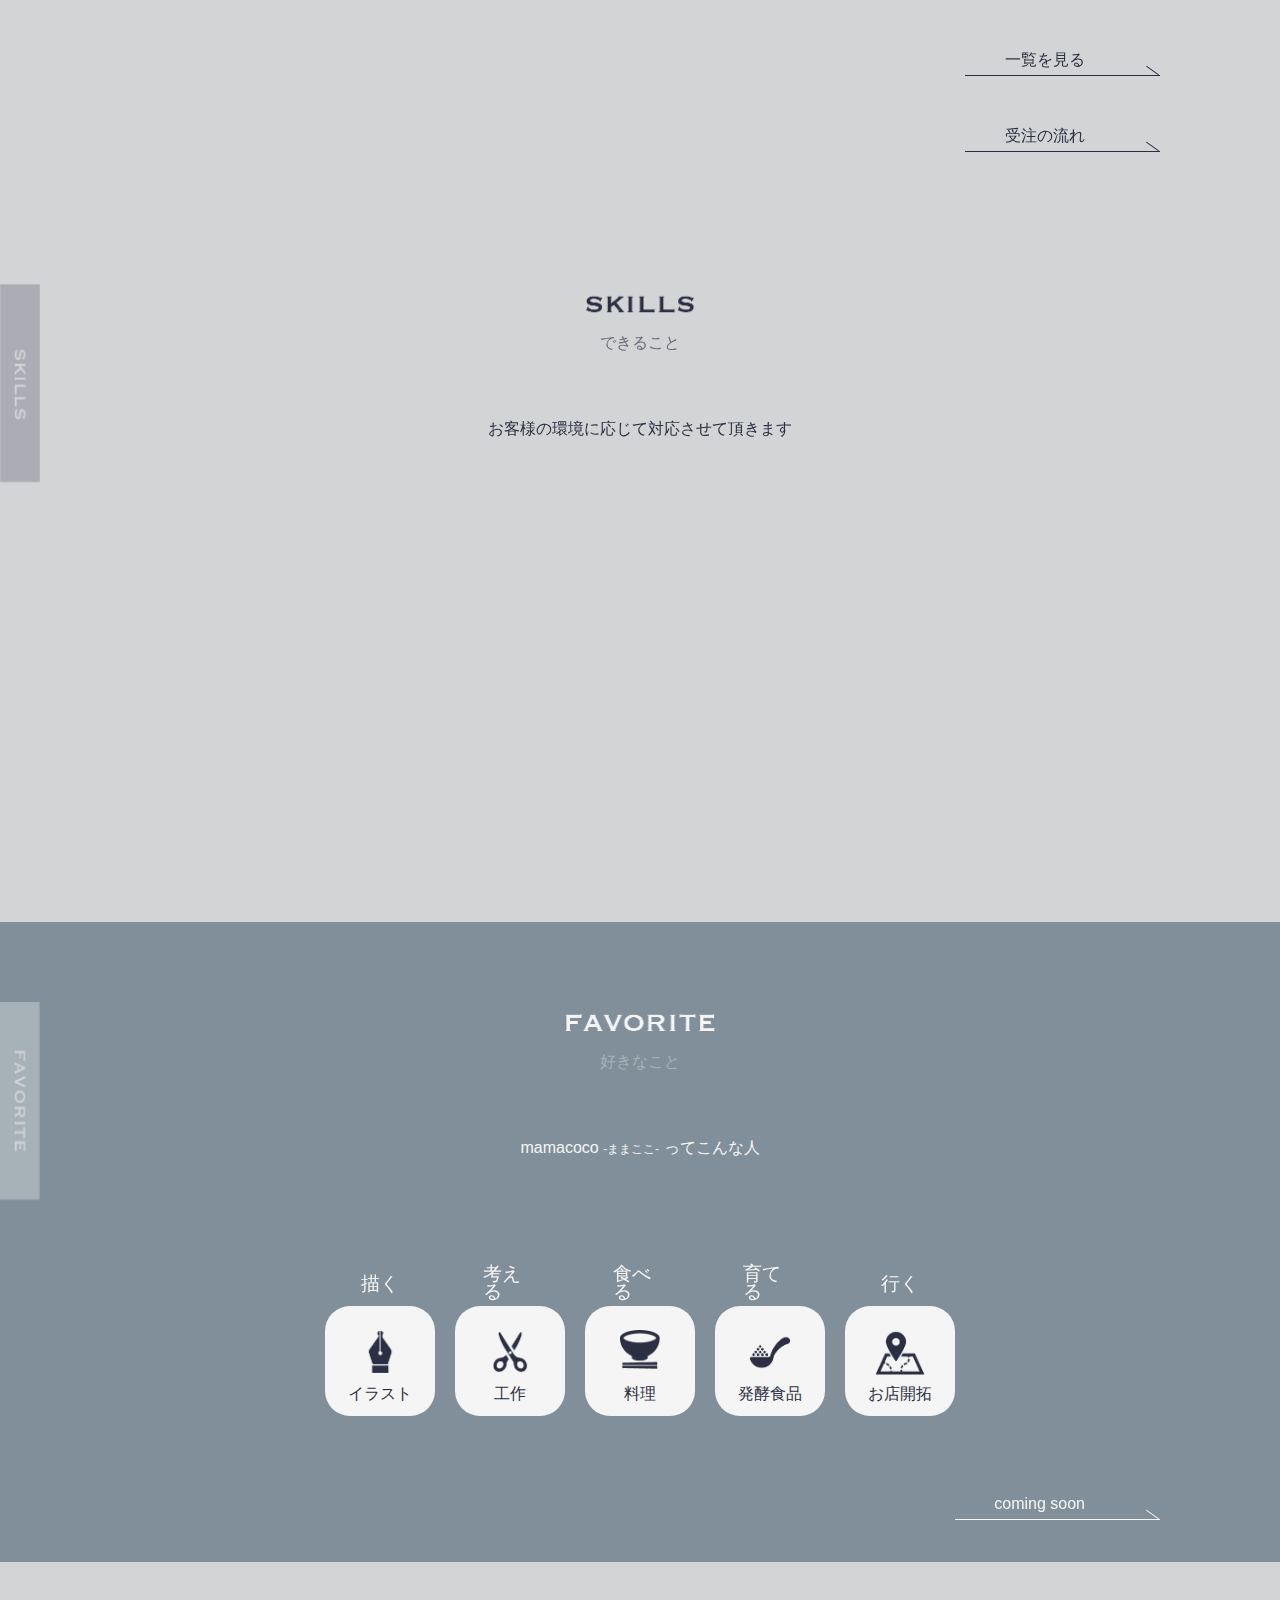
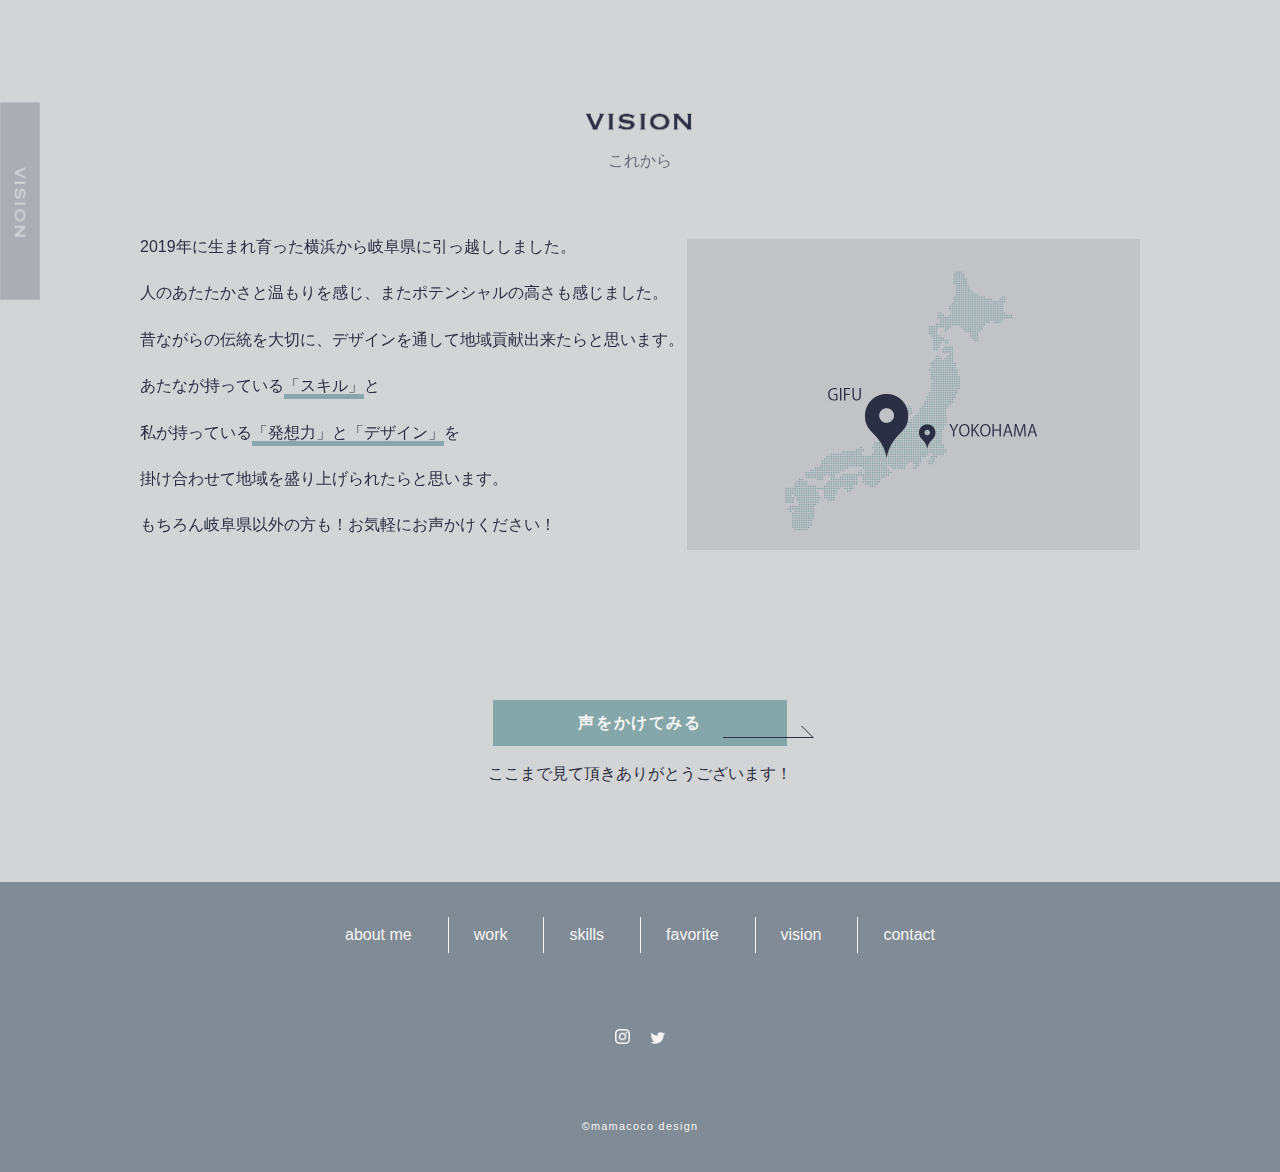
==== commit 57913a7b: "フィードバック修正" ====
--- a/index.html
+++ b/index.html
@@ -97,7 +97,7 @@
                     <p class="sub_text">mamacoco&nbsp;<span class="small_text">-ままここ-</span>&nbsp;が<br
                             class="sp_only">大切にしている考え方や姿勢をご紹介します
                     </p>
-                    <div class="about_box element">
+                    <div class="about_box js-fadein">
                         <section class="about_item">
                             <div class="about_deco"><img src="images/onlyone.png" alt="only one"></div>
                             <div class="about_title">
@@ -263,7 +263,7 @@
                     <h2><img src="images/skills@2x.png" alt="skills"></h2>
                     <p class="under_text">できること</p>
                     <p class="sub_text">お客様の環境に応じて対応させて頂きます</p>
-                    <ul class="element">
+                    <ul class="js-fadein">
                         <li>IIIustrator</li>
                         <li>Photoshop</li>
                         <li>Canva</li>
@@ -449,39 +449,27 @@
                 }
             });
 
+            $(function () {
+                $(window).scroll(function () {
+                    const windowHeight = $(window).height();
+                    const scroll = $(window).scrollTop();
+
+                    $('.js-fadein').each(function () {
+                        const targetPosition = $(this).offset().top;
+                        if (scroll > targetPosition - windowHeight + 100) {
+                            $(this).addClass("is-fadein");
+                        }
+                    });
+                });
+            });
+
+            // setTimeout(function () {
+            //     $('.loader').fadeOut(800);
+            // }, 2000)
+
         });
     </script>
-    <script>
-
-    </script>
-    <!-- <script>
-        $(function () {
-            function end_loader() {
-                $('.loader').fadeOut(800);
-            }
-            $(window).on('load', function () {
-                setTimeout(function () {
-                    end_loader();
-                }, 2000)
-            })
-
-        })
-    </script> -->
-    <script>
-        $(function () {
-            $(window).scroll(function () {
-                const windowHeight = $(window).height();
-                const scroll = $(window).scrollTop();
-
-                $('.element').each(function () {
-                    const targetPosition = $(this).offset().top;
-                    if (scroll > targetPosition - windowHeight + 100) {
-                        $(this).addClass("is-fadein");
-                    }
-                });
-            });
-        });
-    </script>
+
 
 </body>
 
--- a/css/common.css
+++ b/css/common.css
@@ -374,6 +374,31 @@
     padding-bottom: 40px;
     margin: 0 auto;
 }
+/* ローディング画面 */
+.loader {
+    position: fixed;
+    width: 100%;
+    height: 100vh;
+    background-color: #808f9a;
+    z-index: 555;
+    top: 0;
+    left: 0;
+    display: flex;
+    justify-content: center;
+    align-items: center;
+}
+/* スクロール */
+.js-fadein {
+    opacity: 0;
+    visibility: hidden;
+    transform: translateY(30px);
+    transition: opacity 1s, visibility 1s, transform 1s;
+}
+.is-fadein {
+    opacity: 1;
+    visibility: visible;
+    transform: translateX(0);
+}
 
 /* メニューの出し分け */
 .sp_nav,
--- a/css/style.css
+++ b/css/style.css
@@ -38,7 +38,7 @@
 .scrolldown {
     position: absolute;
     left: 50%;
-    bottom: 10px;
+    bottom: 80px;
     height: 50px;
 }
 .scrolldown span {
@@ -407,31 +407,6 @@
 .vision_img {
     width: 453px;
 }
-/* ローディング画面 */
-.loader {
-    position: fixed;
-    width: 100%;
-    height: 100vh;
-    background-color: #808f9a;
-    z-index: 555;
-    top: 0;
-    left: 0;
-    display: flex;
-    justify-content: center;
-    align-items: center;
-}
-/* スクロール */
-.element {
-    opacity: 0;
-    visibility: hidden;
-    transform: translateY(30px);
-    transition: opacity 1s, visibility 1s, transform 1s;
-}
-.is-fadein {
-    opacity: 1;
-    visibility: visible;
-    transform: translateX(0);
-}
 
 /* レスポンシブ */
 
@@ -464,7 +439,7 @@
         display: none;
     }
     .lead_inner .scrolldown {
-        bottom: -60px;
+        bottom: 70px;
     }
     .scrolldown span {
         top: -15px;
@@ -649,6 +624,10 @@
         background: #86a7a9;
     }
     /* favorite */
+    .favorite {
+        padding-left: 20px;
+        padding-right: 20px;
+    }
     .favorite ul {
         flex-wrap: wrap;
     }
@@ -658,6 +637,8 @@
         border-radius: 15px;
         width: 70px;
         height: 70px;
+        margin: 0 auto;
+        opacity: 0.8;
     }
     .favorite .regular h3 {
         position: absolute;
@@ -688,6 +669,16 @@
     .favorite_icon_map {
         width: 35px;
     }
+    .favorite ul li:first-child,
+    .favorite ul li:nth-child(2) {
+        width: calc(50% - 20px);
+    }
+    .favorite ul li:nth-child(3),
+    .favorite ul li:nth-child(4),
+    .favorite ul li:nth-child(5) {
+        width: calc((100% - 60px) / 3);
+    }
+
     .favorite ul li.is-active .regular {
         display: none;
     }
@@ -696,7 +687,7 @@
         margin: 0 10px;
     }
     .favorite ul li.is-active {
-        width: 220px;
+        width: 160px;
         margin: 0 10px;
     }
     .large {
@@ -741,6 +732,9 @@
     .large_icon_map {
         width: 40px;
     }
+    .btn_more {
+        margin-top: 95px;
+    }
     /* vision */
     .vision_box {
         display: flex;
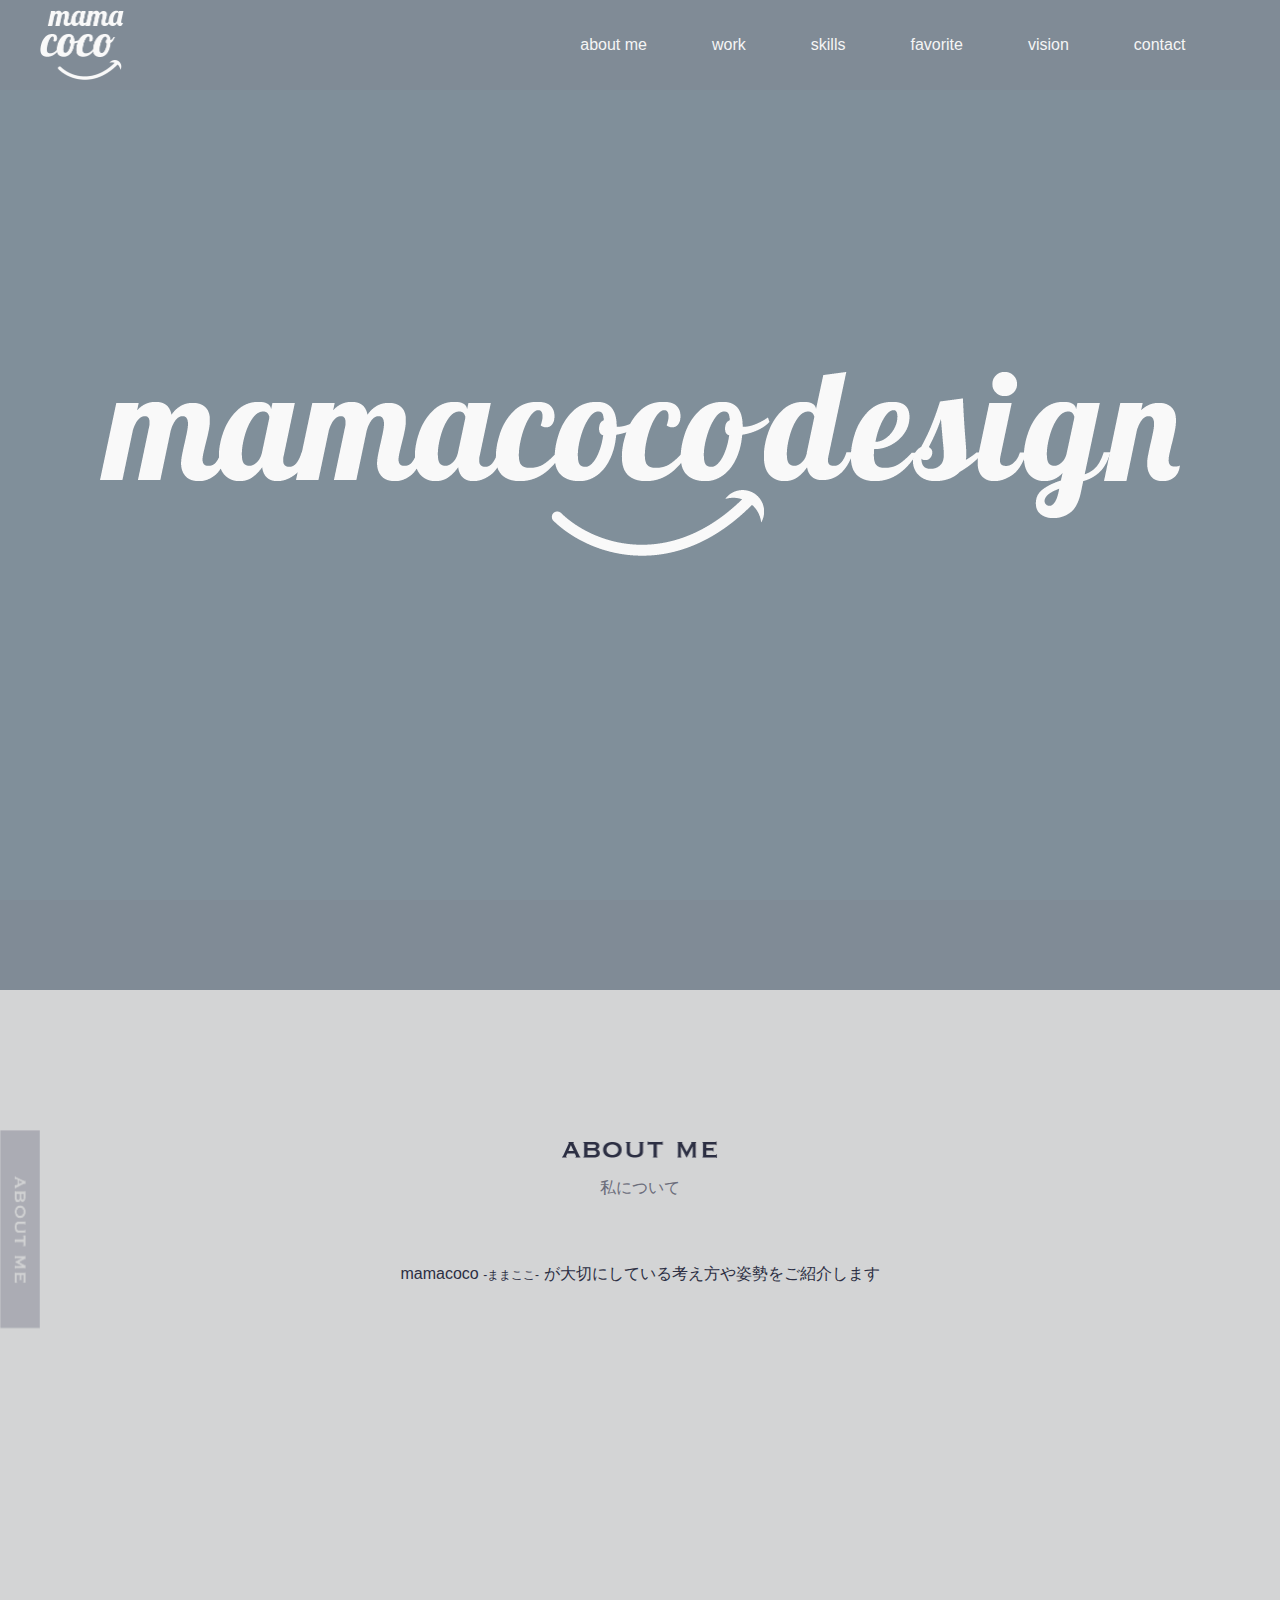
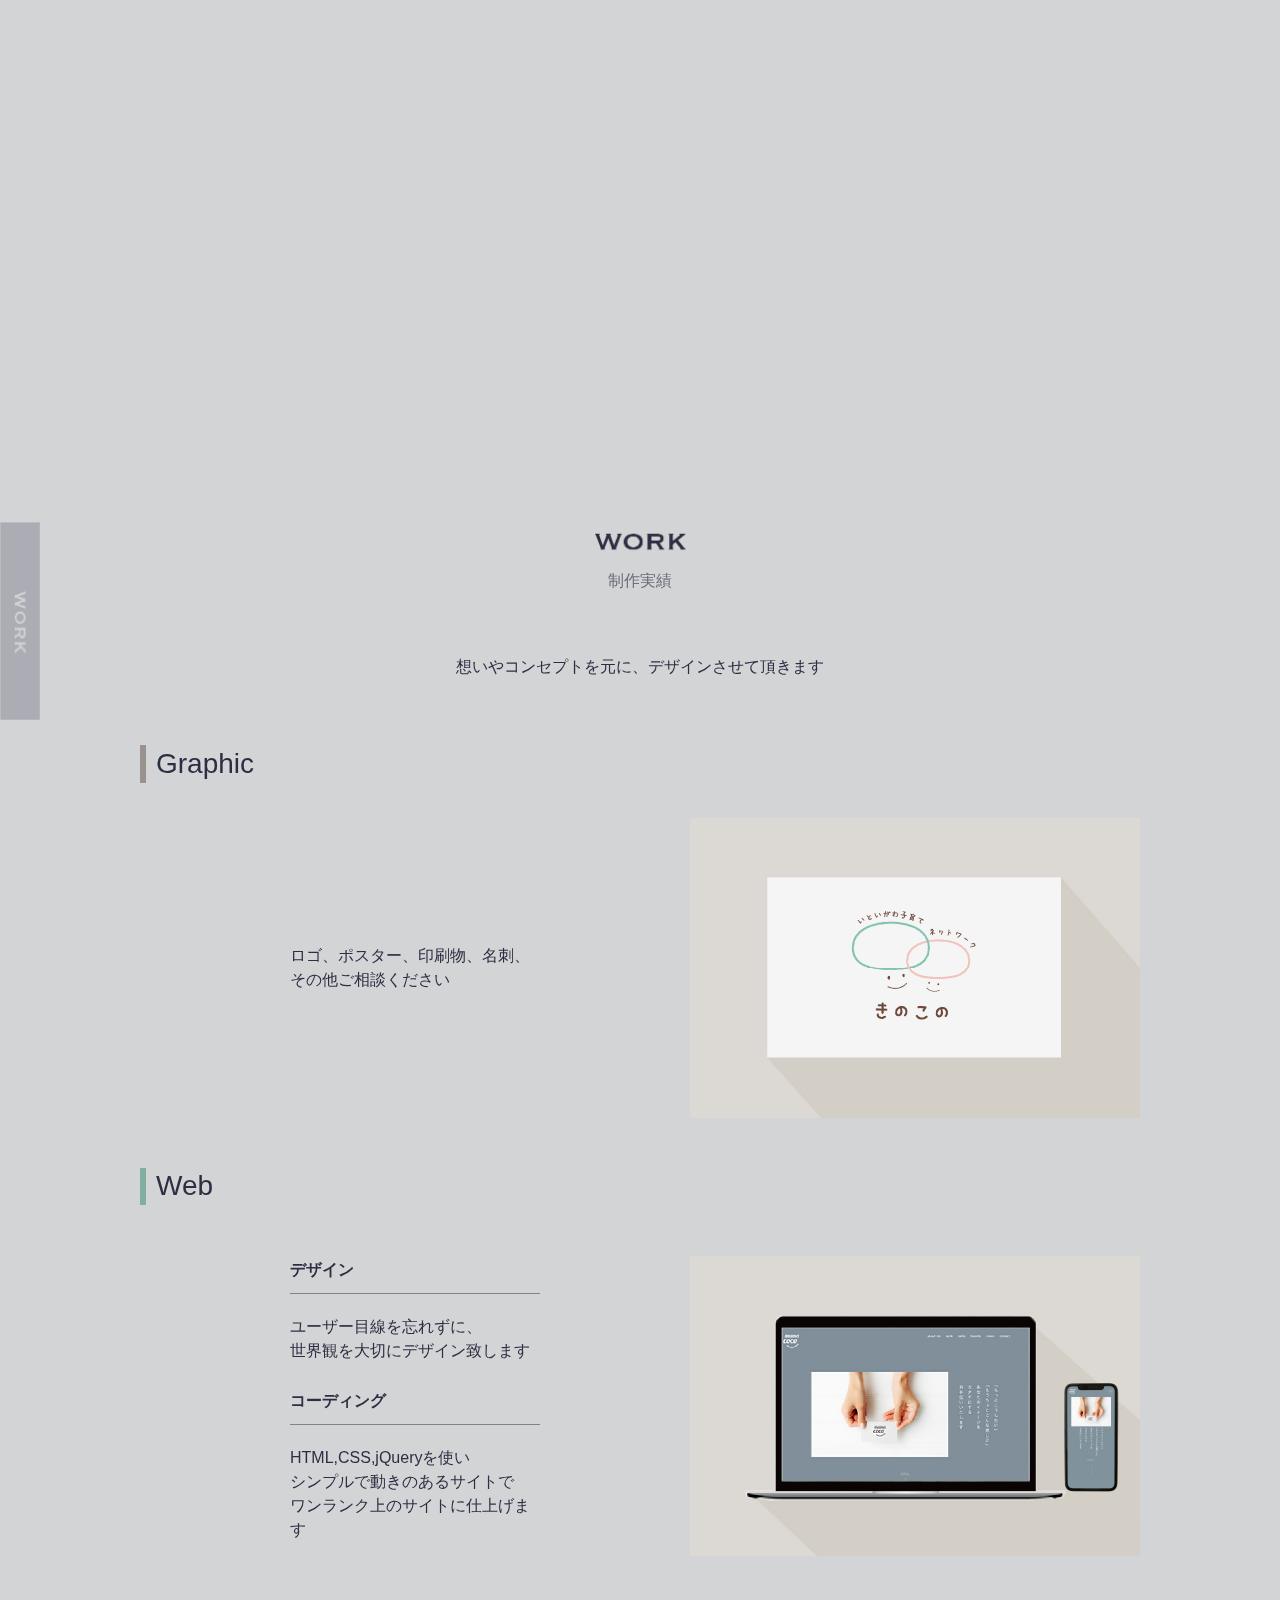
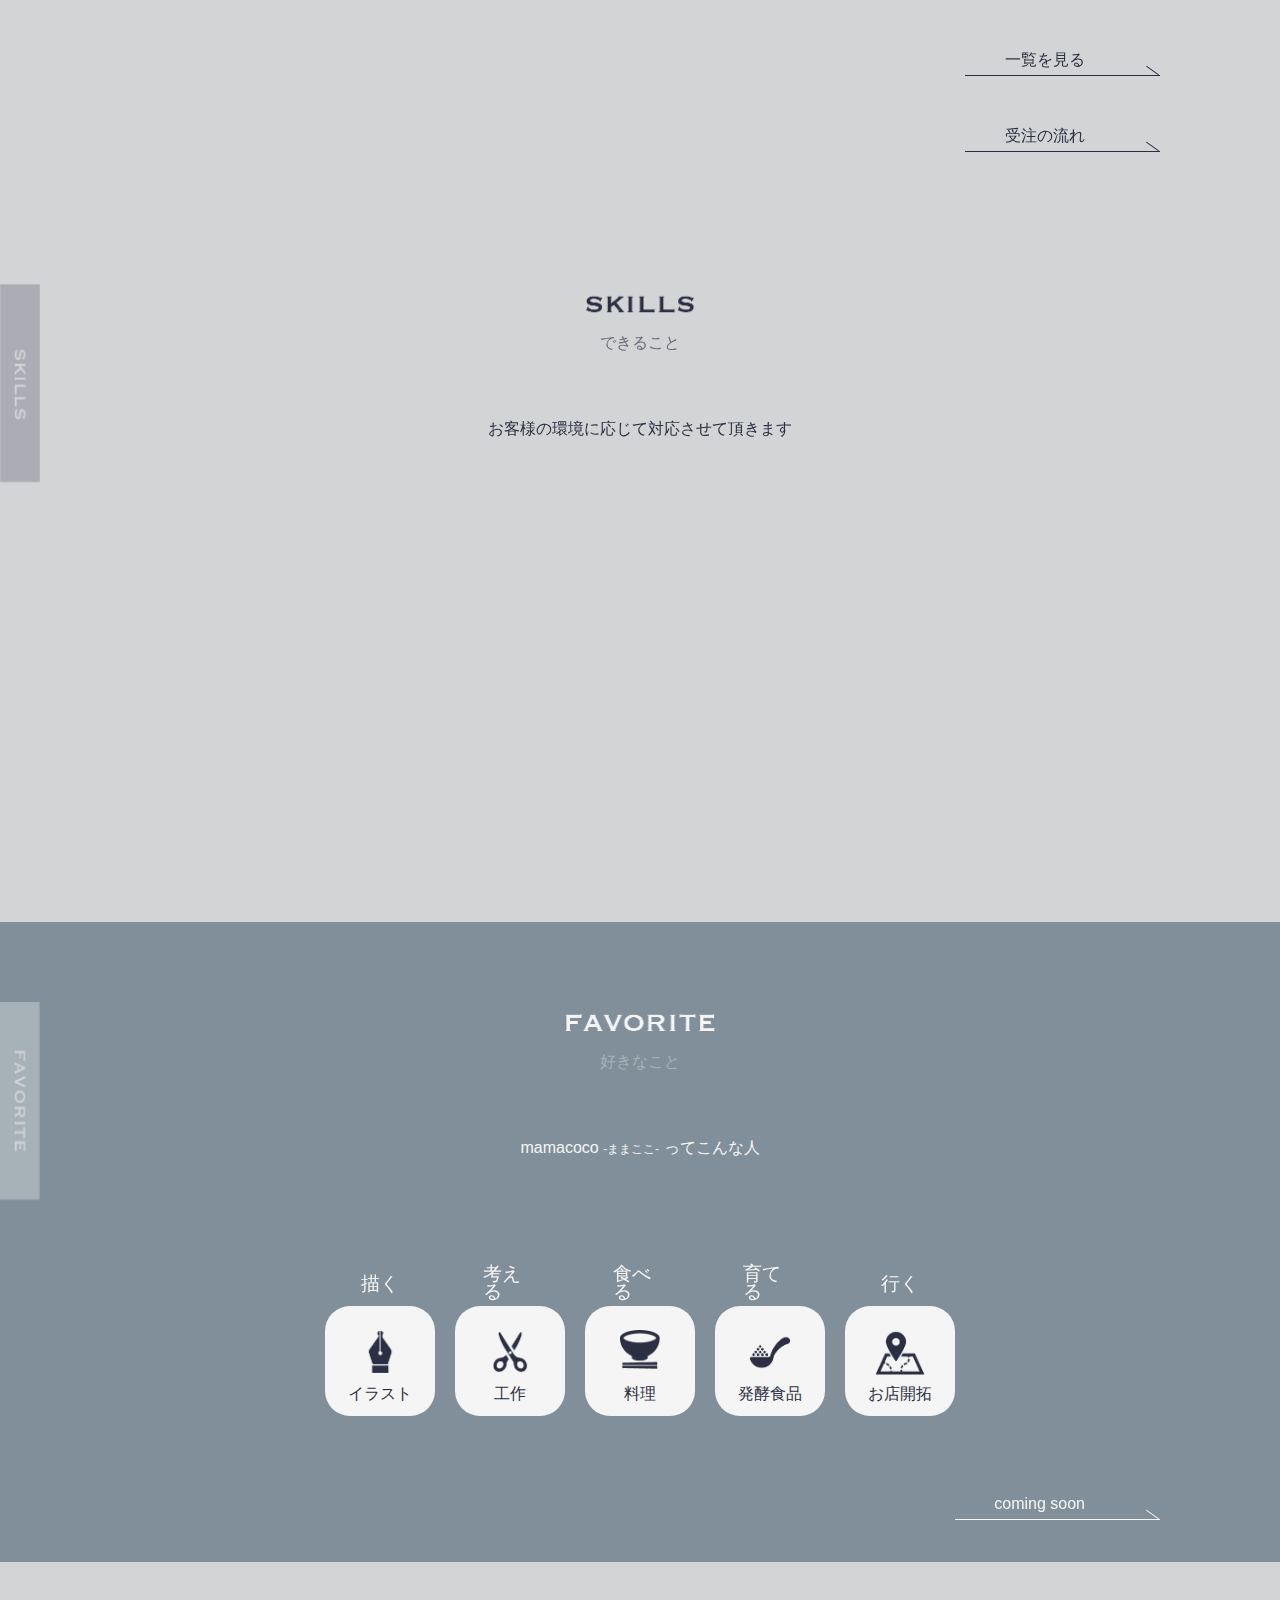
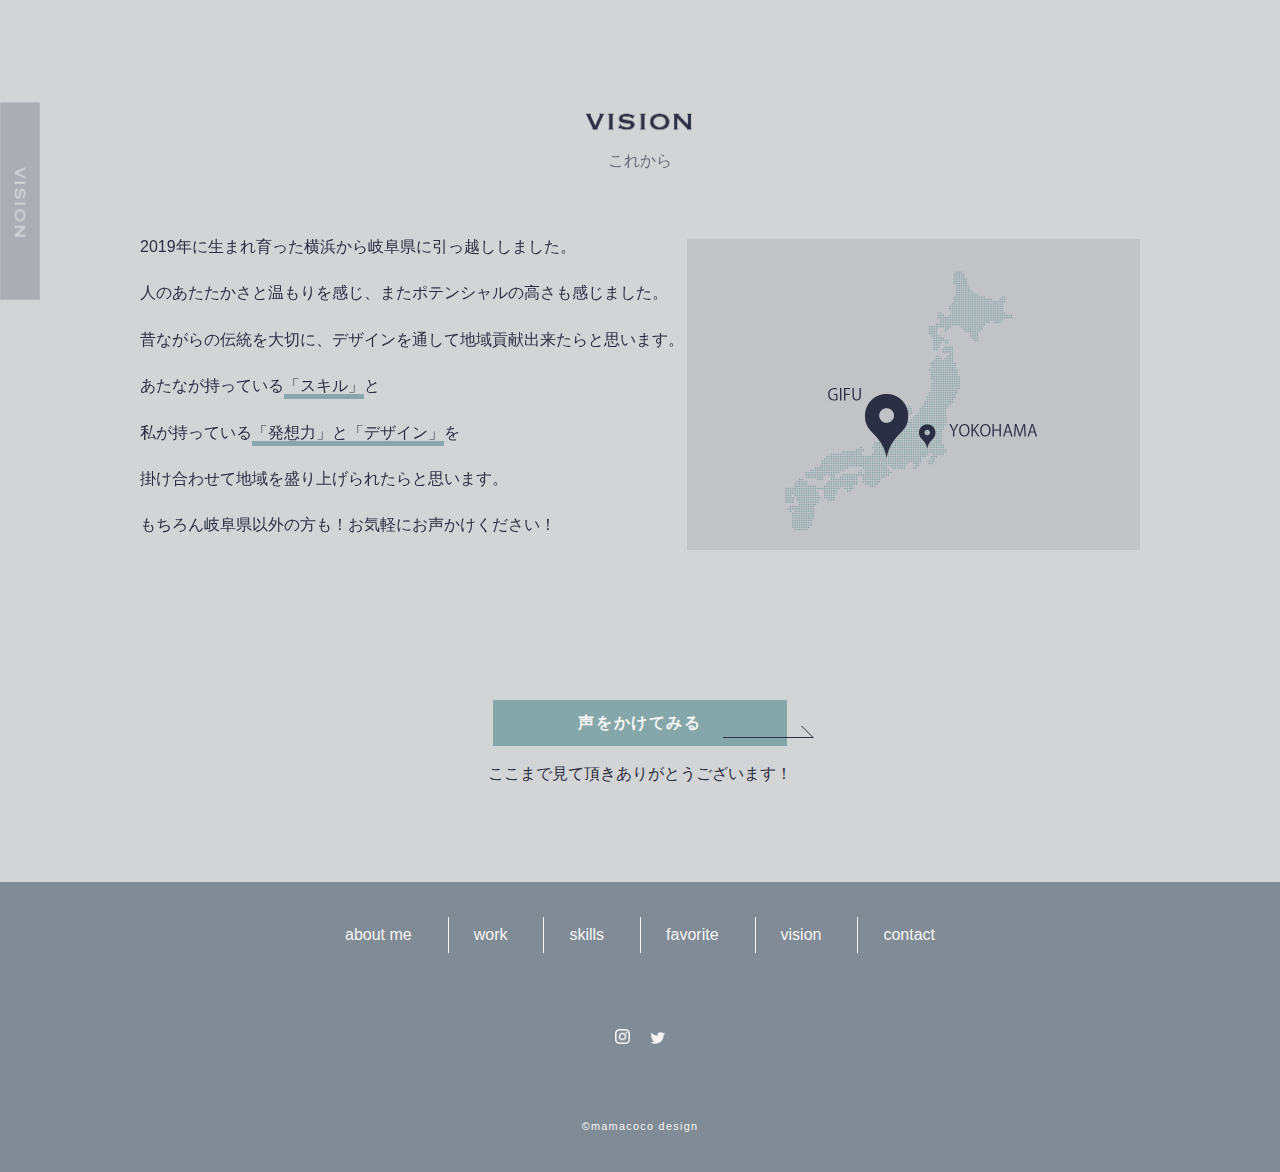
==== commit b5139405: "ローディング" ====
--- a/index.html
+++ b/index.html
@@ -63,9 +63,9 @@
 
     </header>
     <main>
-        <!-- <div class="loader">
+        <div class="loader">
             <div class="loader_animation"><img src="images/mamacoco_logo_02@2x.png" alt=""></div>
-        </div> -->
+        </div>
         <div class="lead_inner">
             <div class="lead_box">
                 <div class="lead_img">
@@ -463,9 +463,9 @@
                 });
             });
 
-            // setTimeout(function () {
-            //     $('.loader').fadeOut(800);
-            // }, 2000)
+            setTimeout(function () {
+                $('.loader').fadeOut(800);
+            }, 2000)
 
         });
     </script>
--- a/css/style.css
+++ b/css/style.css
@@ -406,6 +406,19 @@
 }
 .vision_img {
     width: 453px;
+}
+/* ローディング画面 */
+.loader {
+    position: fixed;
+    width: 100%;
+    height: 100vh;
+    background-color: #808f9a;
+    z-index: 555;
+    top: 0;
+    left: 0;
+    display: flex;
+    justify-content: center;
+    align-items: center;
 }
 
 /* レスポンシブ */
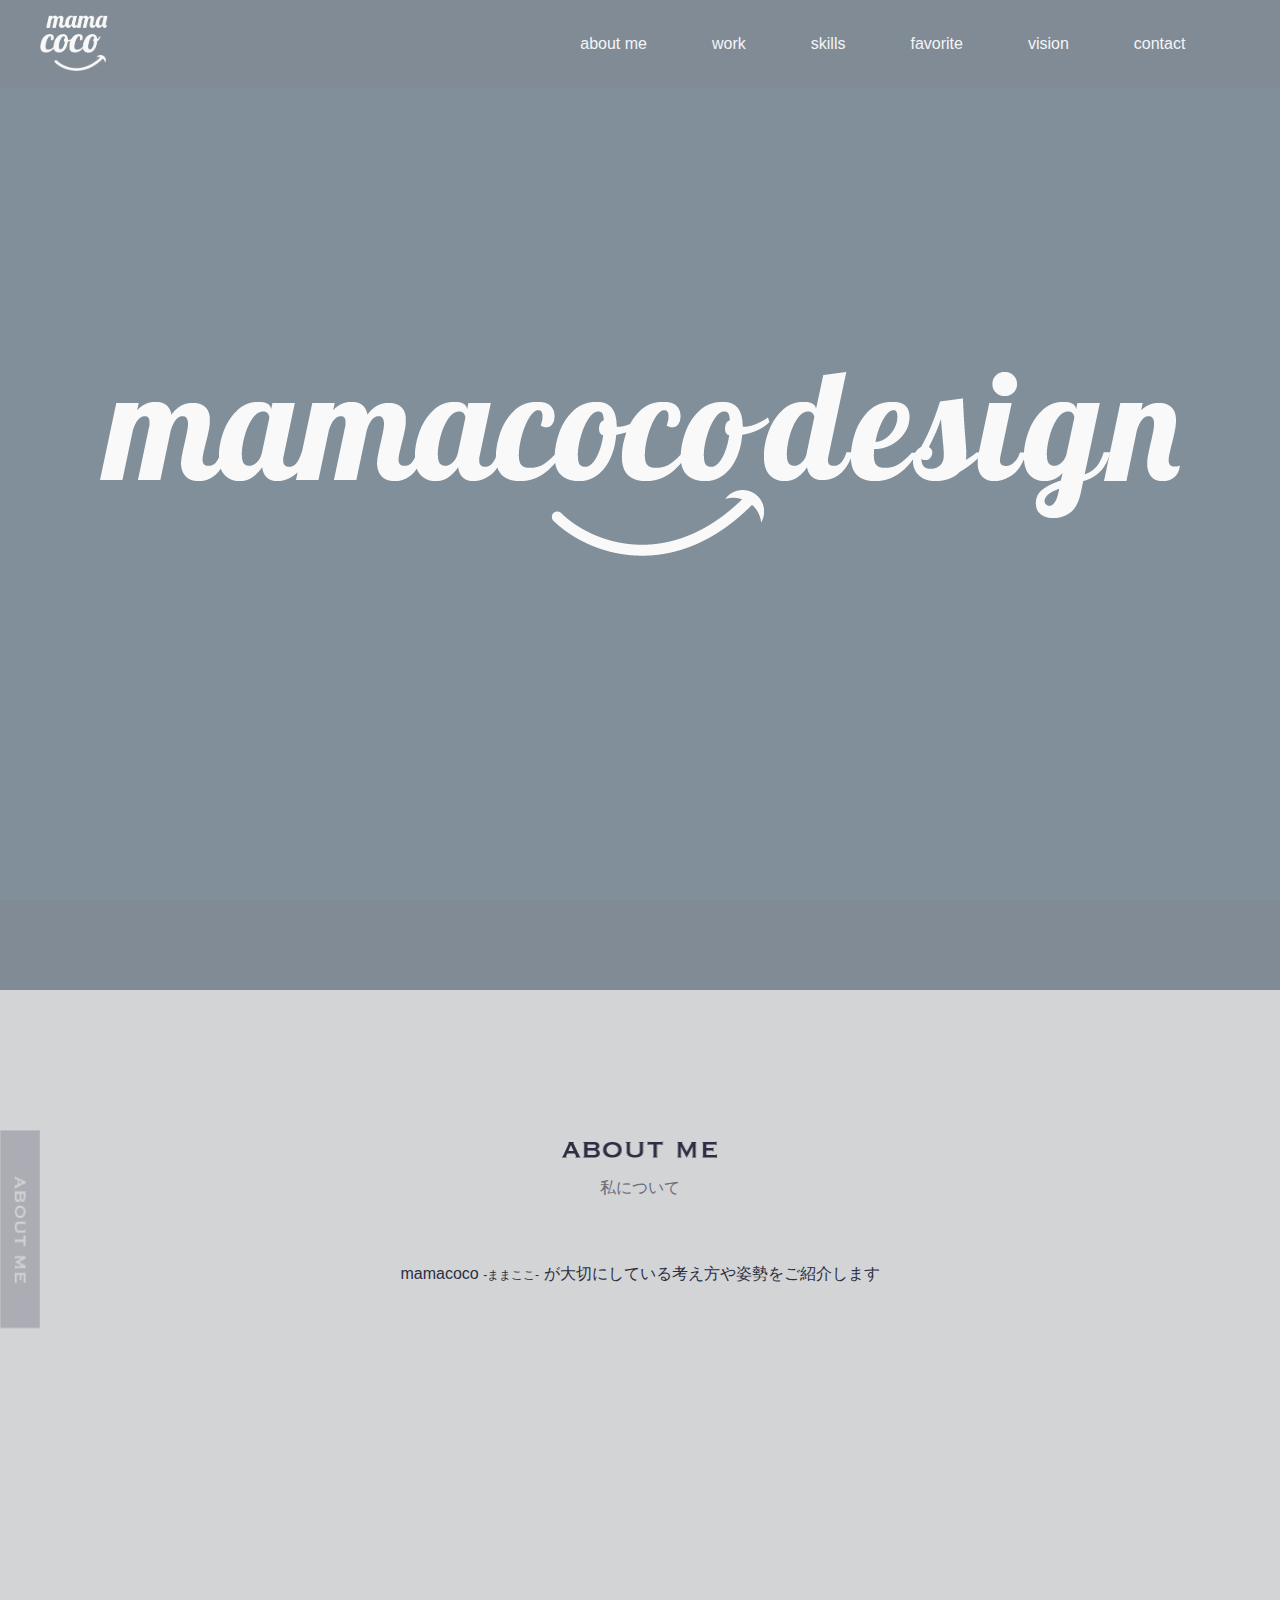
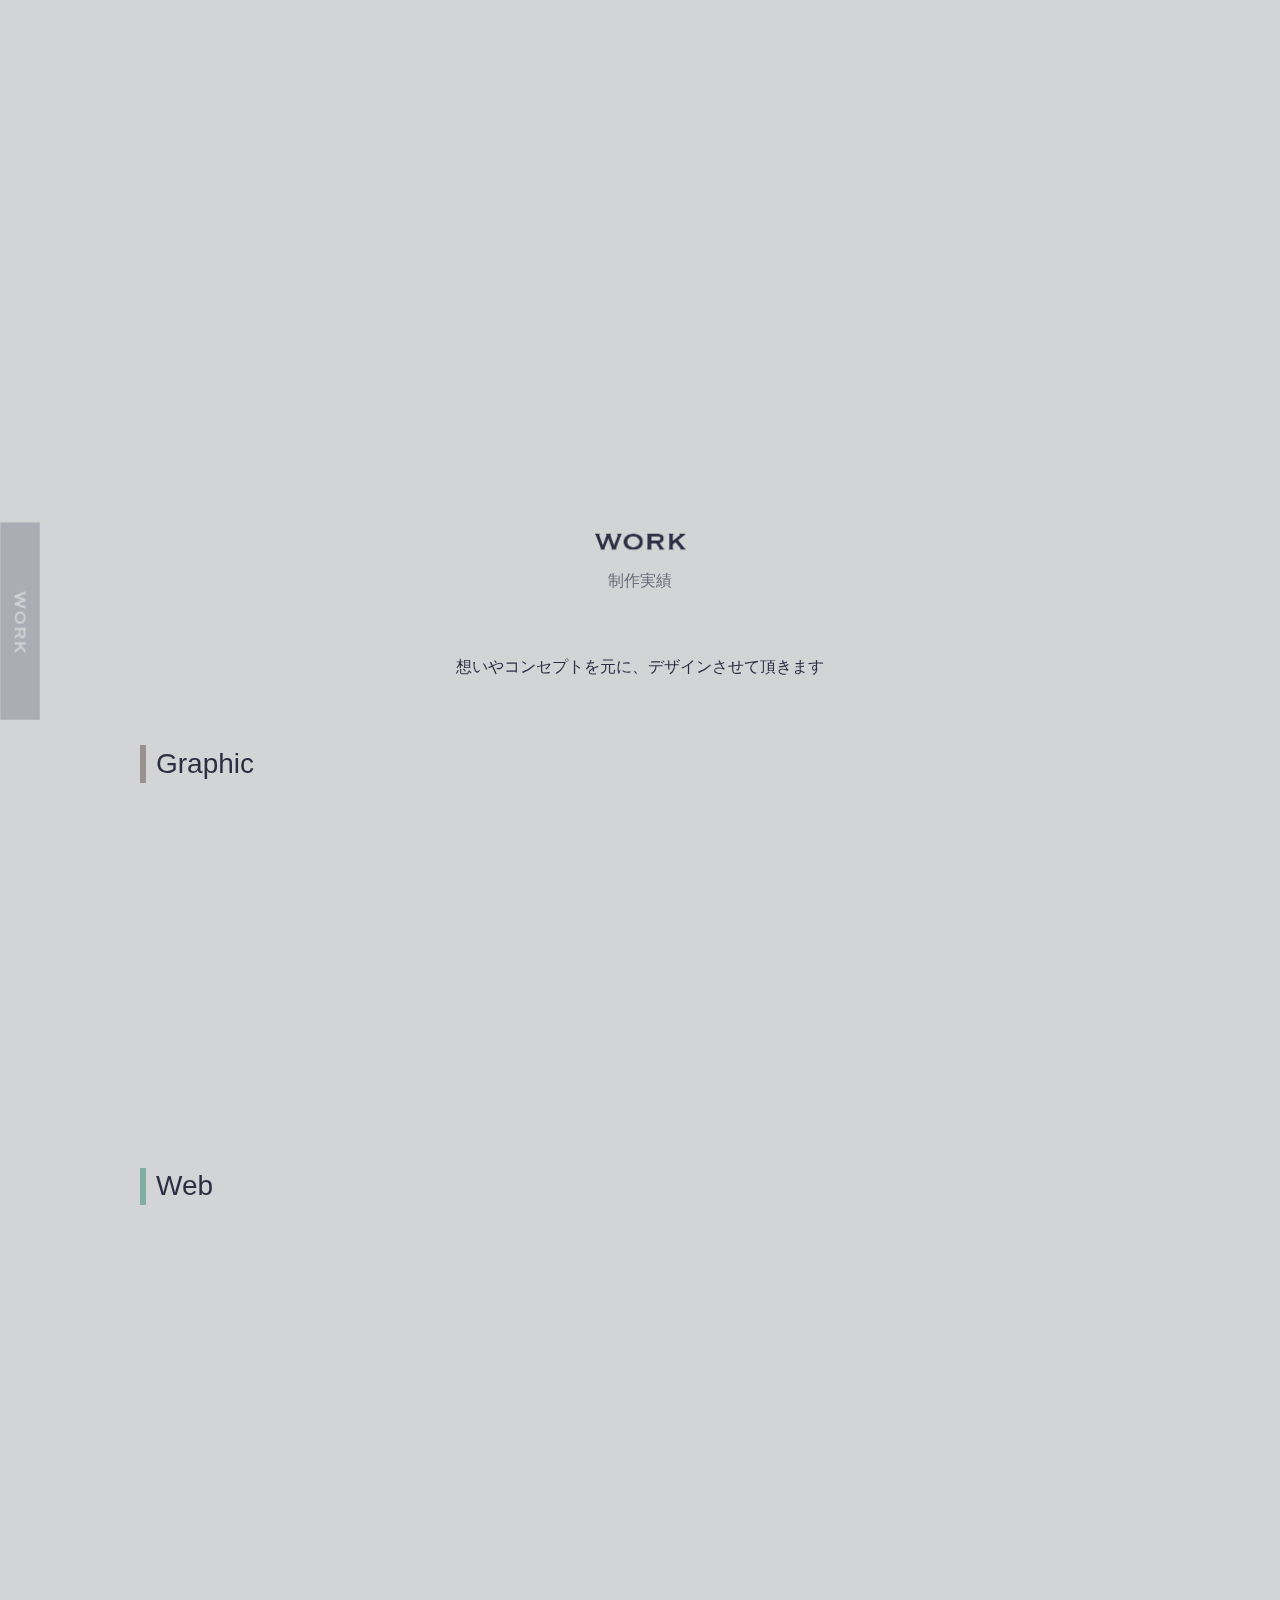
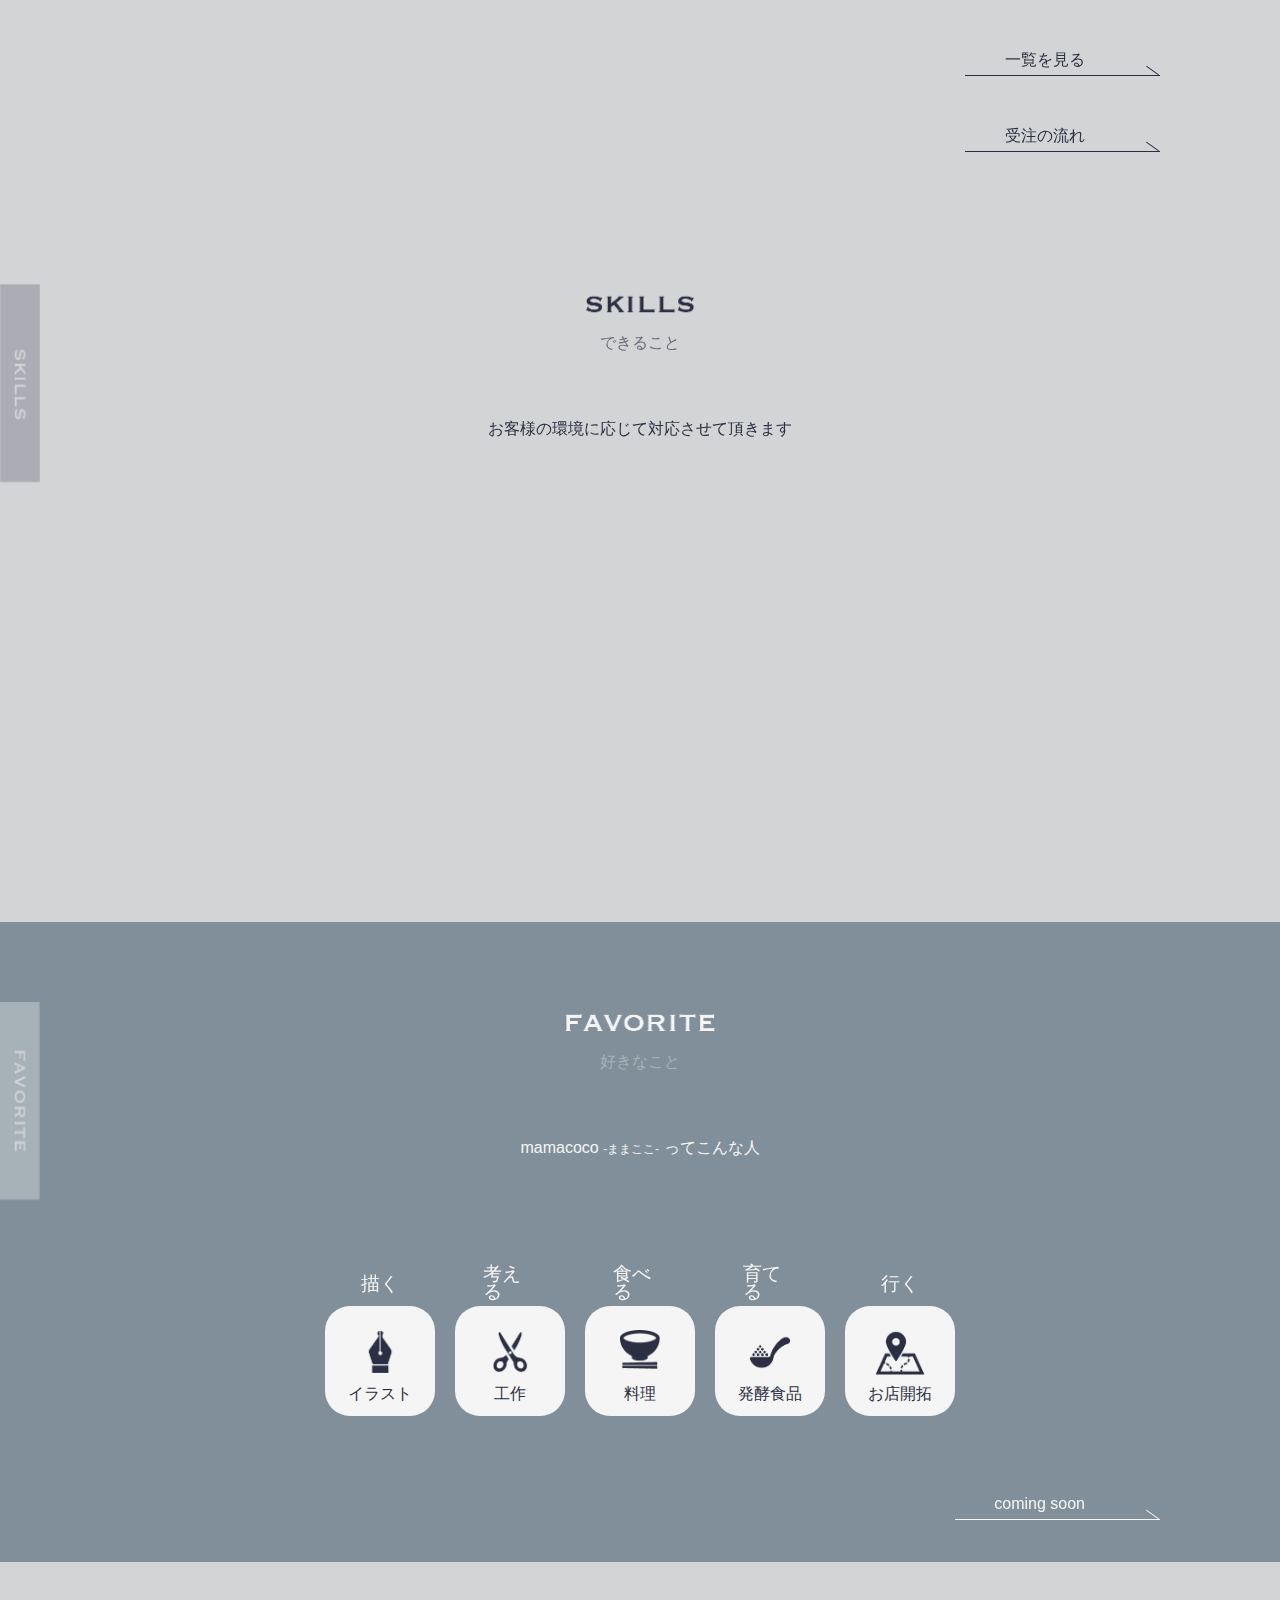
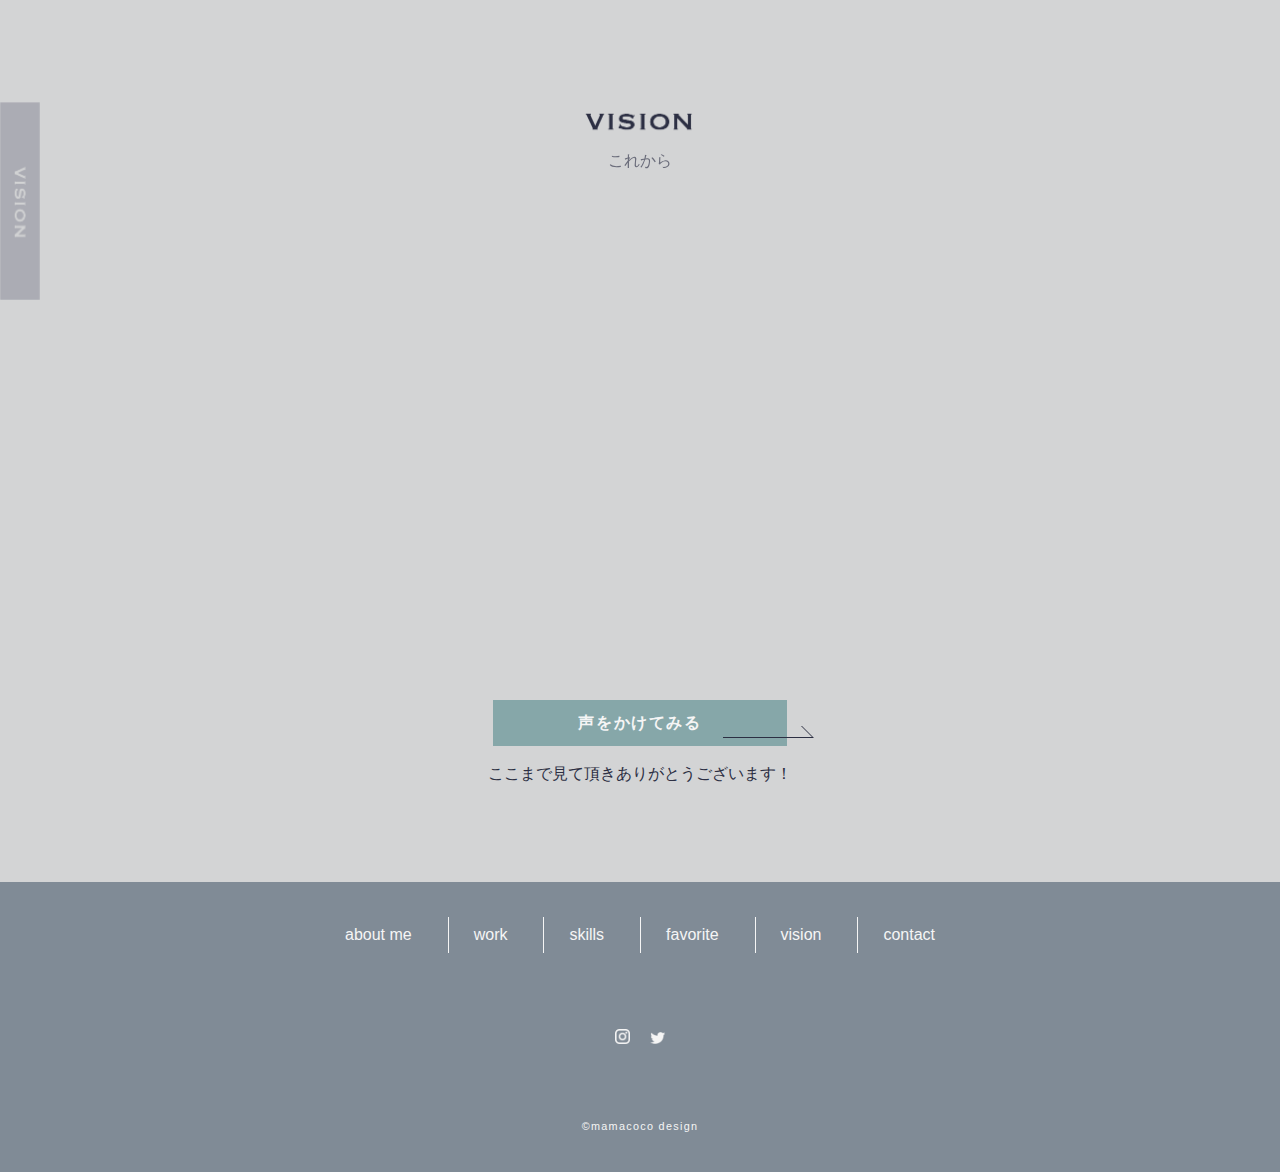
==== commit 506b0a15: "最終質問修正" ====
--- a/index.html
+++ b/index.html
@@ -13,17 +13,18 @@
     <link rel="stylesheet" href="css/common.css">
     <link rel="stylesheet" href="css/style.css">
     <script src="https://ajax.googleapis.com/ajax/libs/jquery/3.6.1/jquery.min.js"></script>
+    <script src="js/script.js"></script>
 
 </head>
 
 <body>
     <header id="header">
         <div class="header_wrap">
-            <h1 class="header_logo"><a href=""><img src="images/mamacoco_logo@2x.png" alt="mamacoco"></a></h1>
+            <h1 class="header_logo"><a href="index.html"><img src="images/mamacoco_logo@2x.png" alt="mamacoco"></a></h1>
             <nav class="pc_nav">
                 <ul>
                     <li><a href="#about">about me</a></li>
-                    <li><a href="#work">work</a>
+                    <li><a href="work/index.html">work</a>
                         <ul class="dropdown_inner">
                             <li class="dropdown_list"><a href="work/index.html">実績一覧</a></li>
                             <li class="dropdown_list"><a href="work/flowchart.html">受注の流れ</a></li>
@@ -39,7 +40,7 @@
             <nav class="sp_nav">
                 <ul>
                     <li><a href="#about">about me</a></li>
-                    <li><a href="#work">work</a></li>
+                    <li><a href="work/index.html">work</a></li>
                     <li><a href="work/flowchart.html">how to order</a></li>
                     <li><a href="#skills">skills</a></li>
                     <li><a href="#favorite">favorite</a></li>
@@ -50,13 +51,6 @@
                                 alt="instagram"></a><a href="https://twitter.com/@h_ykk_h"><img
                                 src="images/twitter_icon_02@2x.png" alt="twitter"></a></li>
                 </ul>
-                <!-- <div class="sp_nav_sns">
-                    <div class="sp_sns_insta"><a href="https://www.instagram.com/mamacoco_22"><img
-                                src="images/instagram_icon_02.png" alt="instagram"></a></div>
-                    <div class="sp_sns_twitter"><a href="https://twitter.com/@h_ykk_h"><img
-                                src="images/twitter_icon_02@2x.png" alt="twitter"></a>
-                    </div>
-                </div> -->
             </nav>
 
         </div>
@@ -64,7 +58,7 @@
     </header>
     <main>
         <div class="loader">
-            <div class="loader_animation"><img src="images/mamacoco_logo_02@2x.png" alt=""></div>
+            <div class="loader_animation"><img src="images/mamacoco_logo_02@2x.png" alt="mamacoco"></div>
         </div>
         <div class="lead_inner">
             <div class="lead_box">
@@ -72,12 +66,13 @@
                     <img src="images/firstview_01.jpg" alt="名刺を持ってご挨拶">
                 </div>
                 <p class="lead_text">「もっとこうしたい」<br>「もうちょとこんな感じに」<br>&emsp;あなたのイメージを<br>
-                    &emsp;カタチにする<br>&emsp;お手伝いいたします</p>
+                    &emsp;カタチにする<br>&emsp;お手伝いをいたします</p>
             </div>
             <ul class="lead_sns">
-                <li><a href="https://www.instagram.com/mamacoco_22"><img src="images/instagram_icon_02.png"
-                            alt="instagram"></a></li>
-                <li><a href="https://twitter.com/@h_ykk_h"><img src="images/twitter_icon_02@2x.png" alt="twitter"></a>
+                <li><a href="https://www.instagram.com/mamacoco_22" target="_blank"><img
+                            src="images/instagram_icon_02.png" alt="instagram"></a></li>
+                <li><a href="https://twitter.com/@h_ykk_h" target="_blank"><img src="images/twitter_icon_02@2x.png"
+                            alt="twitter"></a>
                 </li>
             </ul>
             <div class="scrolldown"><span>SCROLL</span></div>
@@ -97,8 +92,8 @@
                     <p class="sub_text">mamacoco&nbsp;<span class="small_text">-ままここ-</span>&nbsp;が<br
                             class="sp_only">大切にしている考え方や姿勢をご紹介します
                     </p>
-                    <div class="about_box js-fadein">
-                        <section class="about_item">
+                    <div class="about_box">
+                        <section class="about_item js-fadein">
                             <div class="about_deco"><img src="images/onlyone.png" alt="only one"></div>
                             <div class="about_title">
                                 <h3>あなただけのデザイン</h3>
@@ -108,7 +103,7 @@
                             </p>
 
                         </section>
-                        <section class="about_item">
+                        <section class="about_item js-fadein">
                             <div class="about_deco about_deco_univ"><img src="images/universal.png" alt="universal">
                             </div>
                             <div class="about_title">
@@ -117,7 +112,7 @@
                             </div>
                             <p class="about_text">アクセシビリティ向上を目指し、<br>見やすさ分かりやすさ、<br>使い勝手を意識します</p>
                         </section>
-                        <section class="about_item">
+                        <section class="about_item js-fadein">
                             <div class="about_deco"><img src="images/skillup.png" alt="skill up"></div>
                             <div class="about_title">
                                 <h3>上質なデザイン</h3>
@@ -128,7 +123,7 @@
                                 <br>心がけています
                             </p>
                         </section>
-                        <section class="about_item">
+                        <section class="about_item js-fadein">
                             <div class="about_deco"><img src="images/essence.png" alt="essence"></div>
                             <div class="about_title">
                                 <h3>丁寧なデザイン</h3>
@@ -211,7 +206,7 @@
                     <p class="sub_text">想いやコンセプトを元に、<br class="sp_only">デザインさせて頂きます</p>
                     <div class="sp_work_inner">
                         <h3 class="work_title graphic">Graphic</h3>
-                        <div class="work_box">
+                        <div class="work_box js-fadein">
                             <div class="work_unit">
                                 <p>ロゴ、ポスター、印刷物、名刺、<br>その他ご相談ください</p>
                             </div>
@@ -226,7 +221,7 @@
 
                         </div>
                         <h3 class="work_title web">Web</h3>
-                        <div class="work_box">
+                        <div class="work_box js-fadein">
                             <div class="web_title">
                                 <h4>デザイン</h4>
                                 <p class="web_unit">ユーザー目線を忘れずに、<br>世界観を大切にデザイン致します</p>
@@ -363,7 +358,7 @@
                         </div>
                         <div class="large">
                             <h3>行<span>く</span></h3>
-                            <p class="large_comment">未知の中部地区で行ってみたい所やりたい事だらけです</p>
+                            <p class="large_comment">未知の中部地区で行ってみたい所<br class="sp_only">やりたい事だらけです</p>
                             <div class="large_icon large_icon_map"><img src="images/top_icon_10@2x.png" alt="地図のイラスト">
                             </div>
                             <p class="large_text">お店開拓</p>
@@ -387,7 +382,7 @@
 
                     <h2><img src="images/vision@2x.png" alt="vision"></h2>
                     <p class="under_text">これから</p>
-                    <div class="vision_box">
+                    <div class="vision_box js-fadein">
                         <p class="vision_text">2019年に生まれ育った横浜から岐阜県に引っ越ししました。<br>
                             人のあたたかさと温もりを感じ、またポテンシャルの高さも感じました。<br>
                             昔ながらの伝統を大切に、デザインを通して地域貢献出来たらと思います。<br>
@@ -436,7 +431,14 @@
             });
             $('.favorite ul li').on('click', function () {
                 $('.favorite ul li').removeClass('is-active');
-                $(this).addClass('is-active');
+
+                if ($(this).parent().hasClass('is-active')) {
+                    $(this).removeClass('is-active');
+                } else {
+                    $(this).addClass('is-active');
+                }
+
+                $('.favorite ul').toggleClass('is-active')
             });
             // アコーディオン
             $('.accordion-item').on('click', function () {
@@ -465,7 +467,7 @@
 
             setTimeout(function () {
                 $('.loader').fadeOut(800);
-            }, 2000)
+            }, 1800)
 
         });
     </script>
--- a/css/common.css
+++ b/css/common.css
@@ -90,7 +90,7 @@
     padding-left: 20px;
 }
 .header_logo {
-    width: 84px;
+    width: 68px;
     margin-bottom: 10px;
 }
 .pc_nav ul {
@@ -127,14 +127,18 @@
     display: none;
 }
 .pc_nav ul .dropdown_inner {
-    display: none;
+    /* display: none; */
+    transform: scaleY(0);
+    transform-origin: center top;
+    transition: all 0.3s;
     width: 100%;
     position: absolute;
     top: 88px;
     left: 0;
 }
 .pc_nav ul li:hover .dropdown_inner {
-    display: block;
+    /* display: block; */
+    transform: scaleY(1);
     display: flex;
     flex-direction: column;
     align-items: center;
--- a/css/style.css
+++ b/css/style.css
@@ -419,6 +419,8 @@
     display: flex;
     justify-content: center;
     align-items: center;
+    padding: 0 10px;
+    box-sizing: border-box;
 }
 
 /* レスポンシブ */
@@ -651,7 +653,6 @@
         width: 70px;
         height: 70px;
         margin: 0 auto;
-        opacity: 0.8;
     }
     .favorite .regular h3 {
         position: absolute;
@@ -691,18 +692,21 @@
     .favorite ul li:nth-child(5) {
         width: calc((100% - 60px) / 3);
     }
-
     .favorite ul li.is-active .regular {
         display: none;
+    }
+    .favorite ul.is-active li .regular {
+        opacity: 0.5;
     }
     .favorite ul li {
         position: relative;
         margin: 0 10px;
     }
-    .favorite ul li.is-active {
+
+    /* .favorite ul li.is-active {
         width: 160px;
         margin: 0 10px;
-    }
+    } */
     .large {
         display: flex;
         width: 160px;
@@ -710,7 +714,9 @@
         justify-content: center;
         background: #f5f5f5;
         border-radius: 42px;
-        height: 216px;
+        padding: 20px;
+        box-sizing: border-box;
+        height: auto;
         align-items: center;
         position: absolute;
         top: 50%;
@@ -733,7 +739,7 @@
         font-size: 12px;
     }
     .favorite .large p {
-        padding: 10px 40px 0;
+        padding: 10px 0;
     }
     .favorite .large .large_comment {
         font-size: 15px;
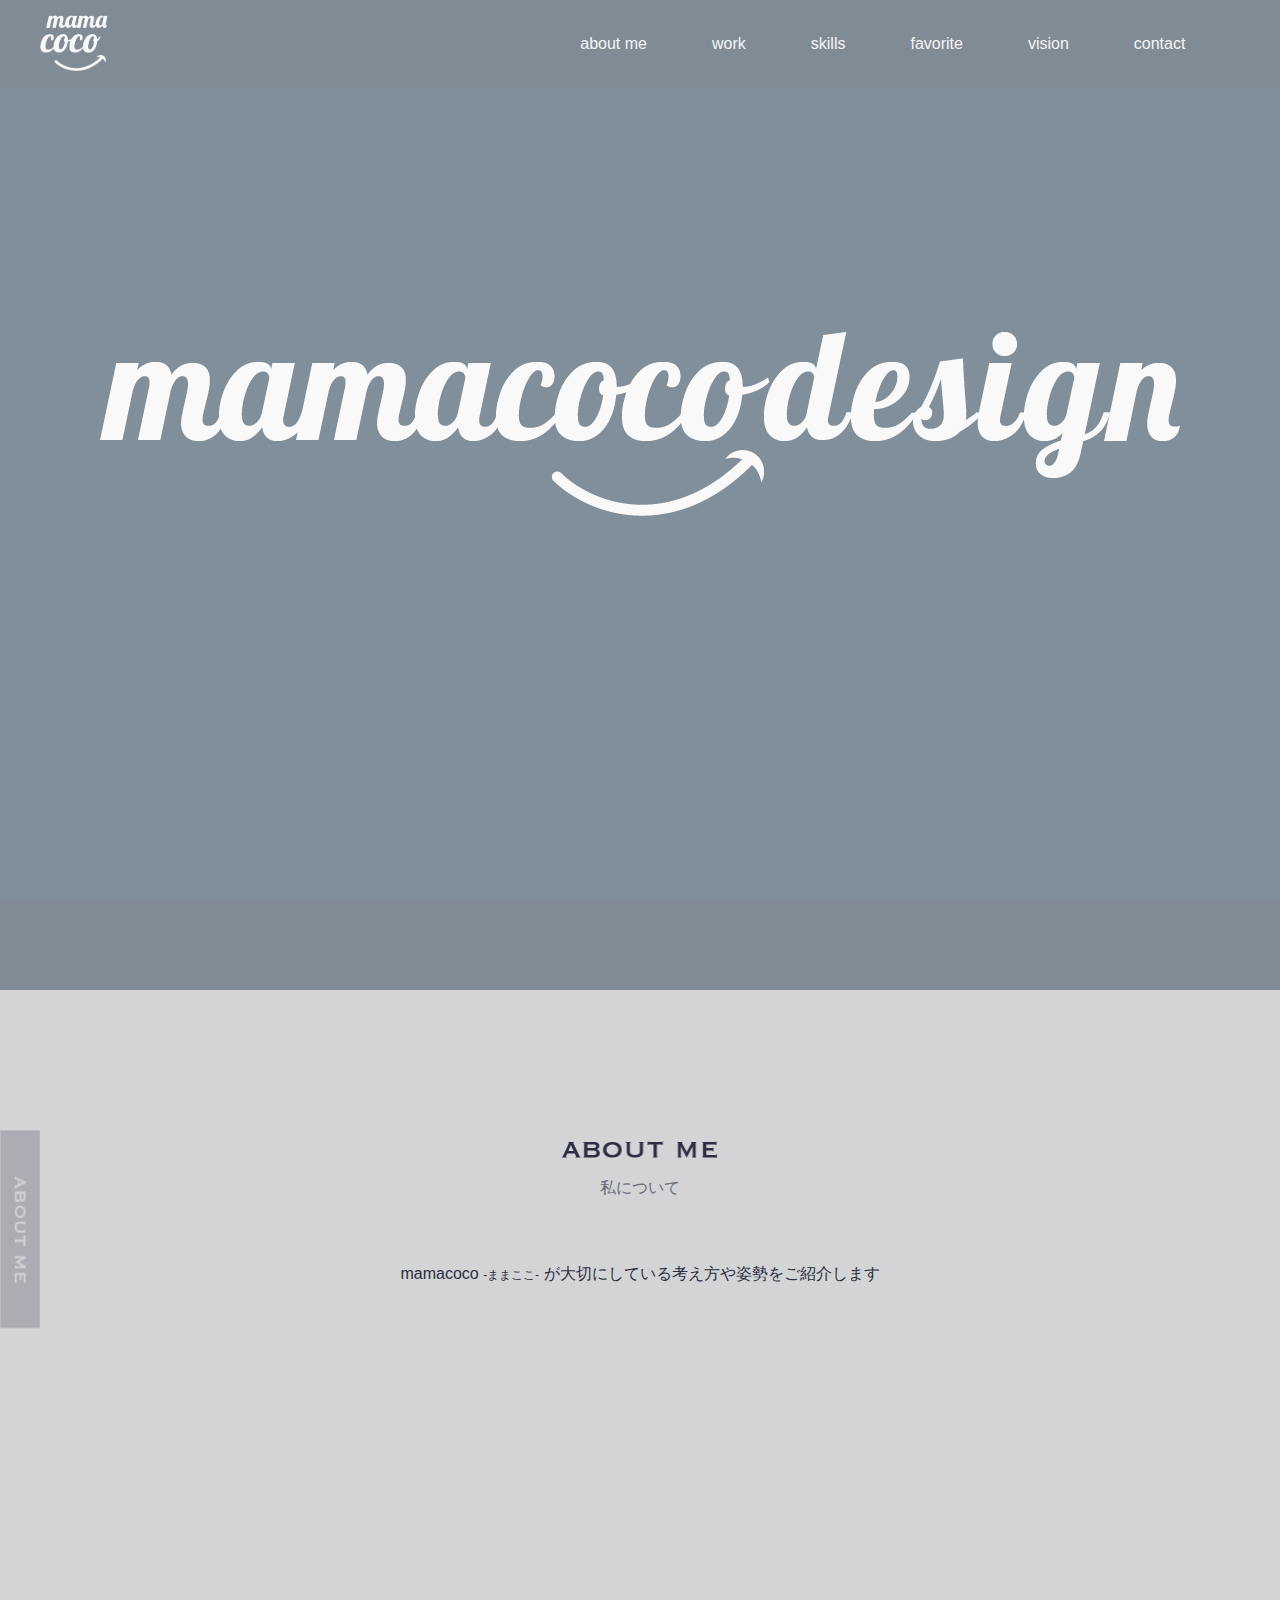
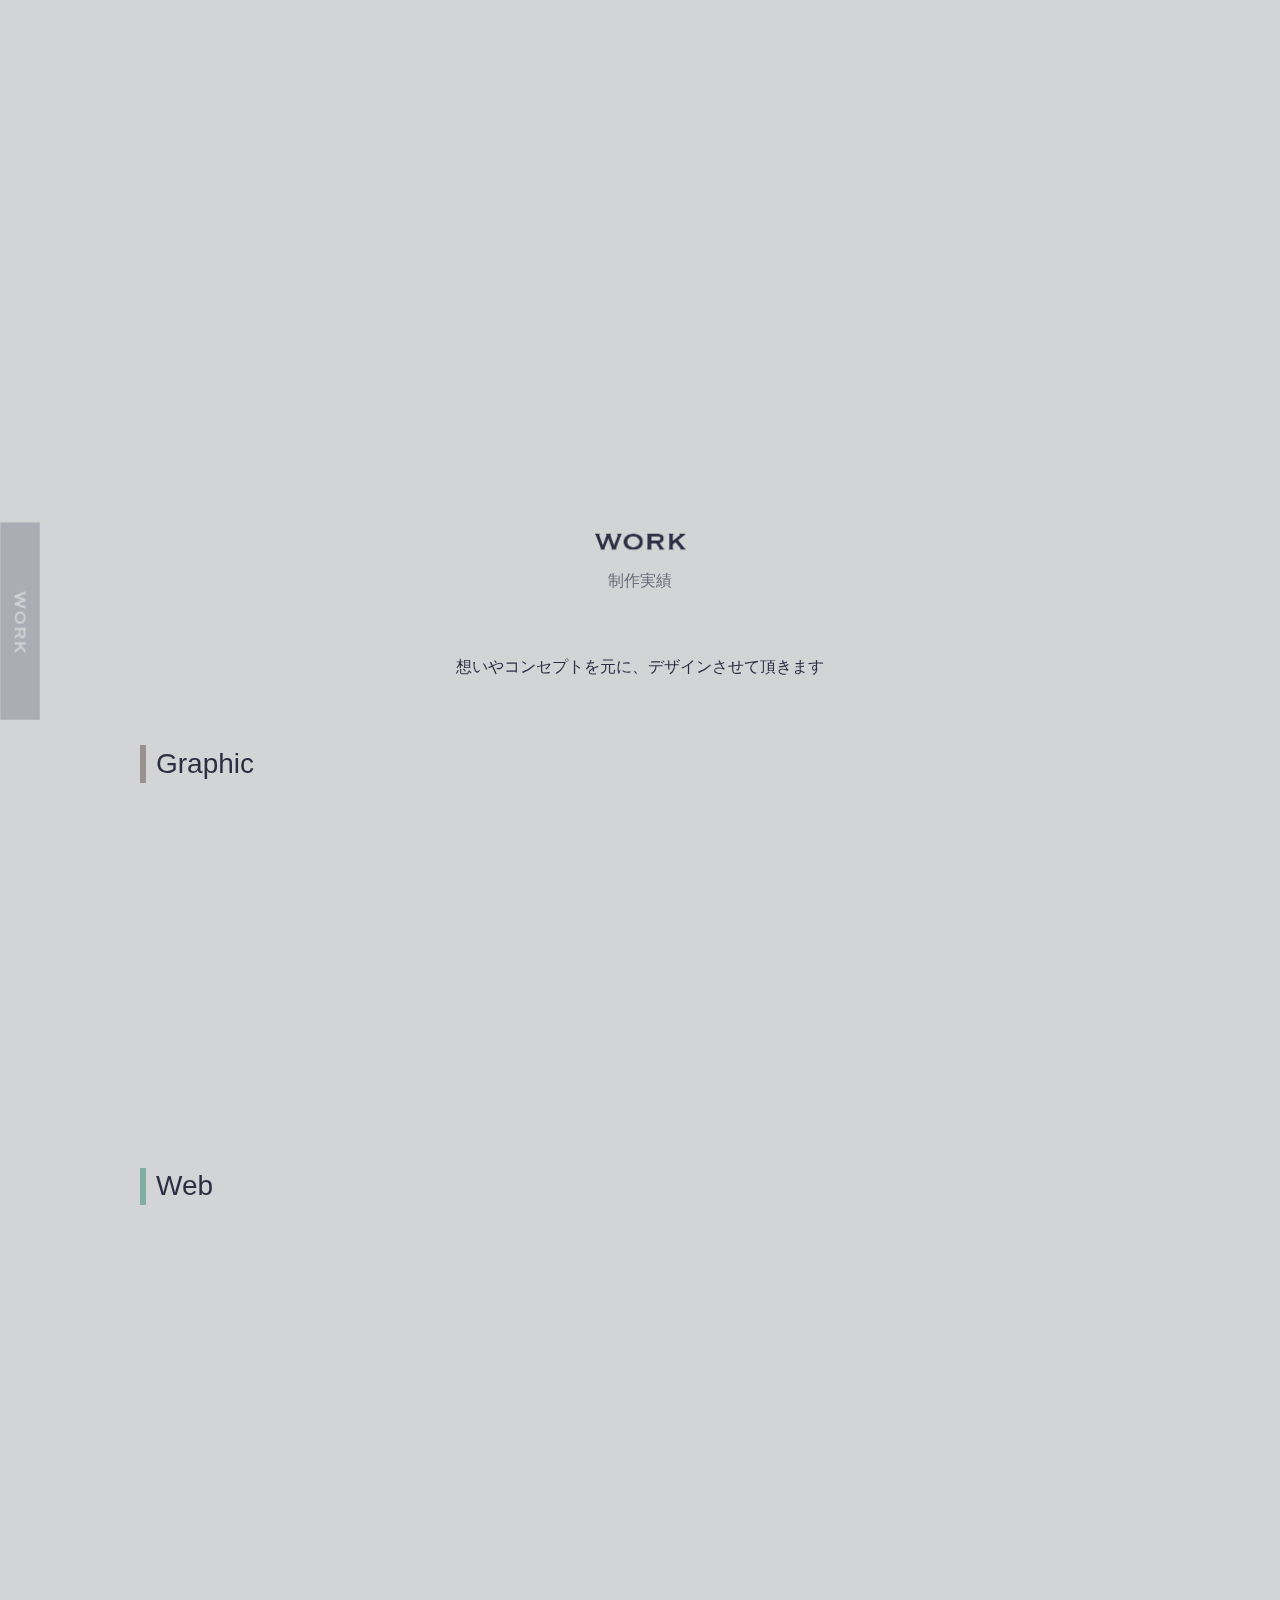
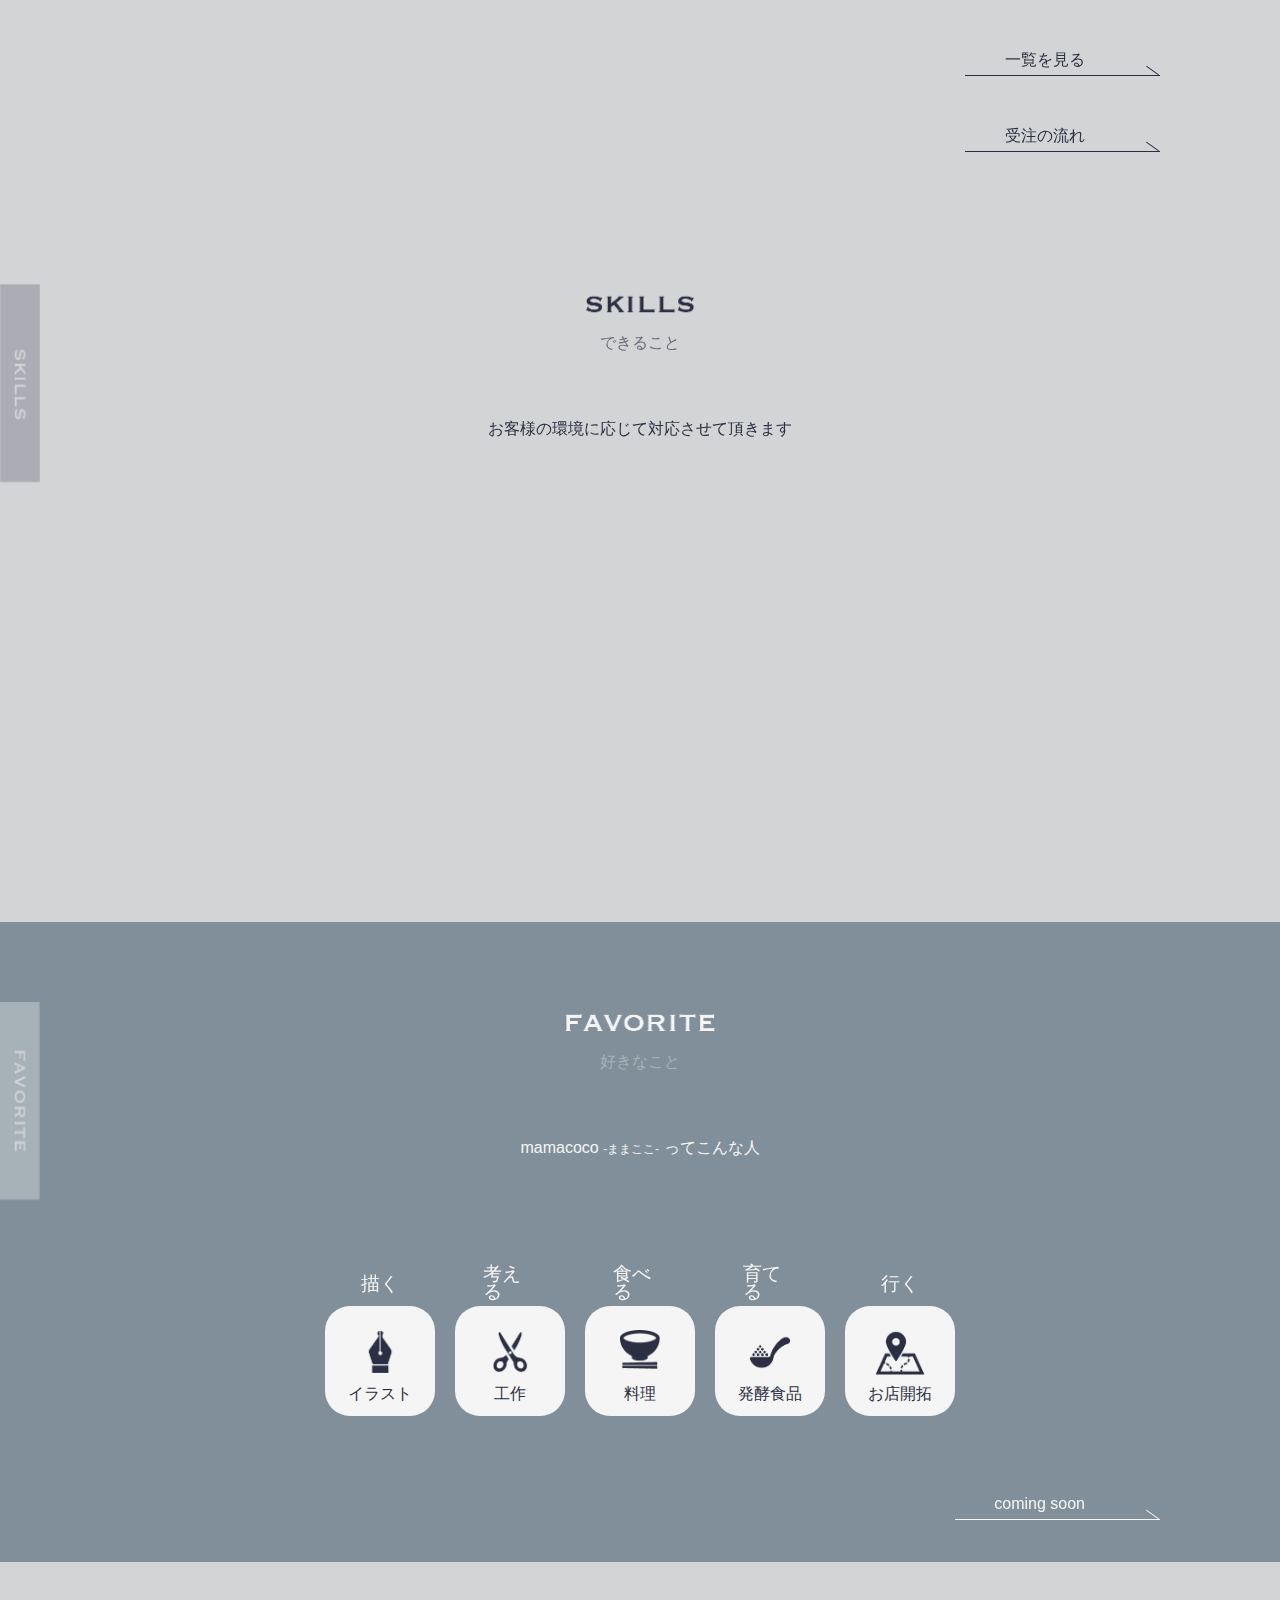
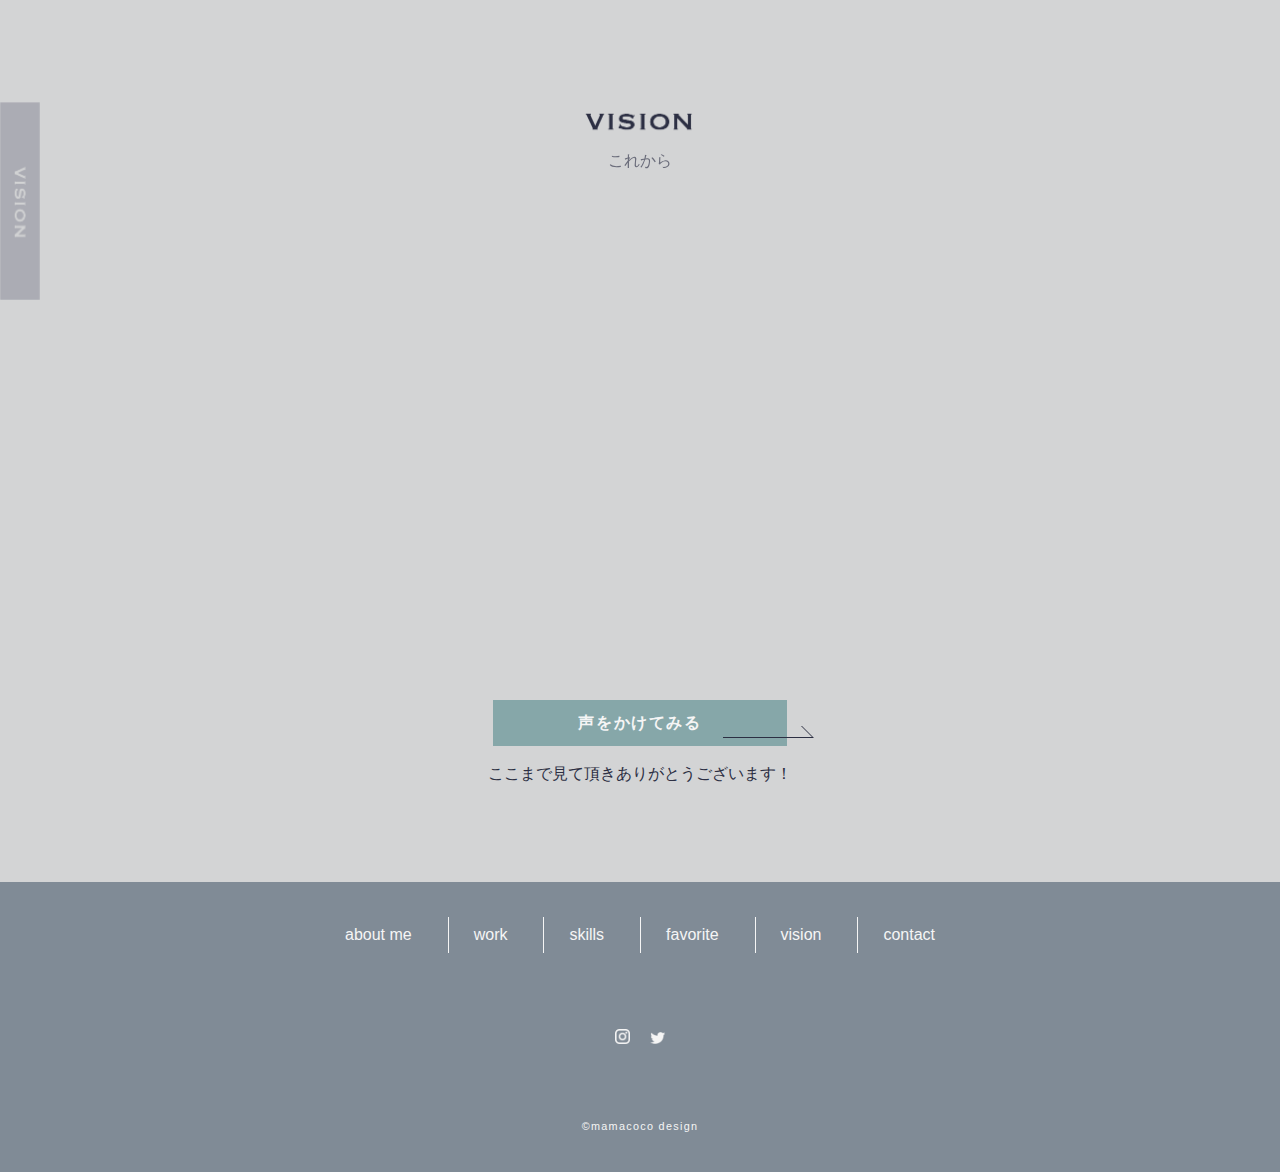
==== commit 0c7538a4: "最終フィードバック修正" ====
--- a/index.html
+++ b/index.html
@@ -132,7 +132,7 @@
                             <p class="about_text">遊び心を忘れずに丁寧に真心込めて、<br>あなたの想いを大切に、<br>想いが伝わるように<br>愛を込めて制作させて頂きます</p>
                         </section>
                     </div>
-                    <ul class="accordion-area">
+                    <ul class="accordion-area js-fadein">
                         <li>
                             <section>
                                 <div class="accordion-item">
@@ -369,7 +369,7 @@
                 </ul>
 
                 <div class="btn_more">
-                    <a href="#" class="btnarrow favorite_btn">coming soon</a>
+                    <a href="#favorite" class="btnarrow favorite_btn">coming soon</a>
                 </div>
             </div>
         </section>
@@ -385,7 +385,7 @@
                     <div class="vision_box js-fadein">
                         <p class="vision_text">2019年に生まれ育った横浜から岐阜県に引っ越ししました。<br>
                             人のあたたかさと温もりを感じ、またポテンシャルの高さも感じました。<br>
-                            昔ながらの伝統を大切に、デザインを通して地域貢献出来たらと思います。<br>
+                            昔ながらの伝統を大切に、デザインを通して<br class="sp_only">地域貢献出来たらと思います。<br>
                             あたなが持っている<span class="text_border">「スキル」</span>と<br>
                             私が持っている<span class="text_border">「発想力」と「デザイン」</span>を<br>
                             掛け合わせて地域を盛り上げられたらと思います。<br>
@@ -451,19 +451,6 @@
                 }
             });
 
-            $(function () {
-                $(window).scroll(function () {
-                    const windowHeight = $(window).height();
-                    const scroll = $(window).scrollTop();
-
-                    $('.js-fadein').each(function () {
-                        const targetPosition = $(this).offset().top;
-                        if (scroll > targetPosition - windowHeight + 100) {
-                            $(this).addClass("is-fadein");
-                        }
-                    });
-                });
-            });
 
             setTimeout(function () {
                 $('.loader').fadeOut(800);
--- a/css/common.css
+++ b/css/common.css
@@ -316,8 +316,8 @@
     width: 50px;
     height: 50px;
     position: fixed;
-    right: 100px;
-    bottom: 120px;
+    right: 50px;
+    bottom: 50px;
     background: #828185;
     opacity: 0.6;
     border-radius: 50%;
@@ -390,6 +390,9 @@
     display: flex;
     justify-content: center;
     align-items: center;
+}
+.loader_animation {
+    margin-bottom: 80px;
 }
 /* スクロール */
 .js-fadein {
@@ -527,6 +530,7 @@
     }
     #page_top {
         right: 20px;
+        bottom: 20px;
     }
     .contact_btn {
         padding: 15px 50px;
--- a/css/style.css
+++ b/css/style.css
@@ -12,9 +12,13 @@
     max-width: 1000px;
     margin: auto;
     justify-content: space-between;
+    position: absolute;
+    top: 45%;
+    left: 50%;
+    transform: translate(-50%, -50%);
 }
 .lead_img {
-    width: 719px;
+    width: 71.9vw;
 }
 .lead_text {
     writing-mode: vertical-rl;
@@ -23,6 +27,7 @@
     line-height: 2;
     letter-spacing: 0.2em;
     margin-top: 100px;
+    padding-left: 3vw;
 }
 .lead_sns {
     position: absolute;
@@ -223,7 +228,7 @@
     margin: 0 auto;
 }
 .skills ul {
-    max-width: 790px;
+    max-width: 710px;
     display: flex;
     flex-wrap: wrap;
     justify-content: space-between;
@@ -330,6 +335,9 @@
 .favorite ul li {
     position: relative;
     margin: 0 10px;
+}
+.favorite ul li:hover {
+    cursor: pointer;
 }
 .favorite ul li.is-active {
     width: 220px;
@@ -434,6 +442,9 @@
     }
     .lead_sns {
         display: none;
+    }
+    .vision_text {
+        line-height: 2;
     }
 }
 @media screen and (max-width: 767px) {
@@ -617,6 +628,9 @@
     .skills {
         margin-top: 90px;
         margin-bottom: 90px;
+    }
+    .skills ul {
+        padding: 0 10px;
     }
 
     .skills ul li {
